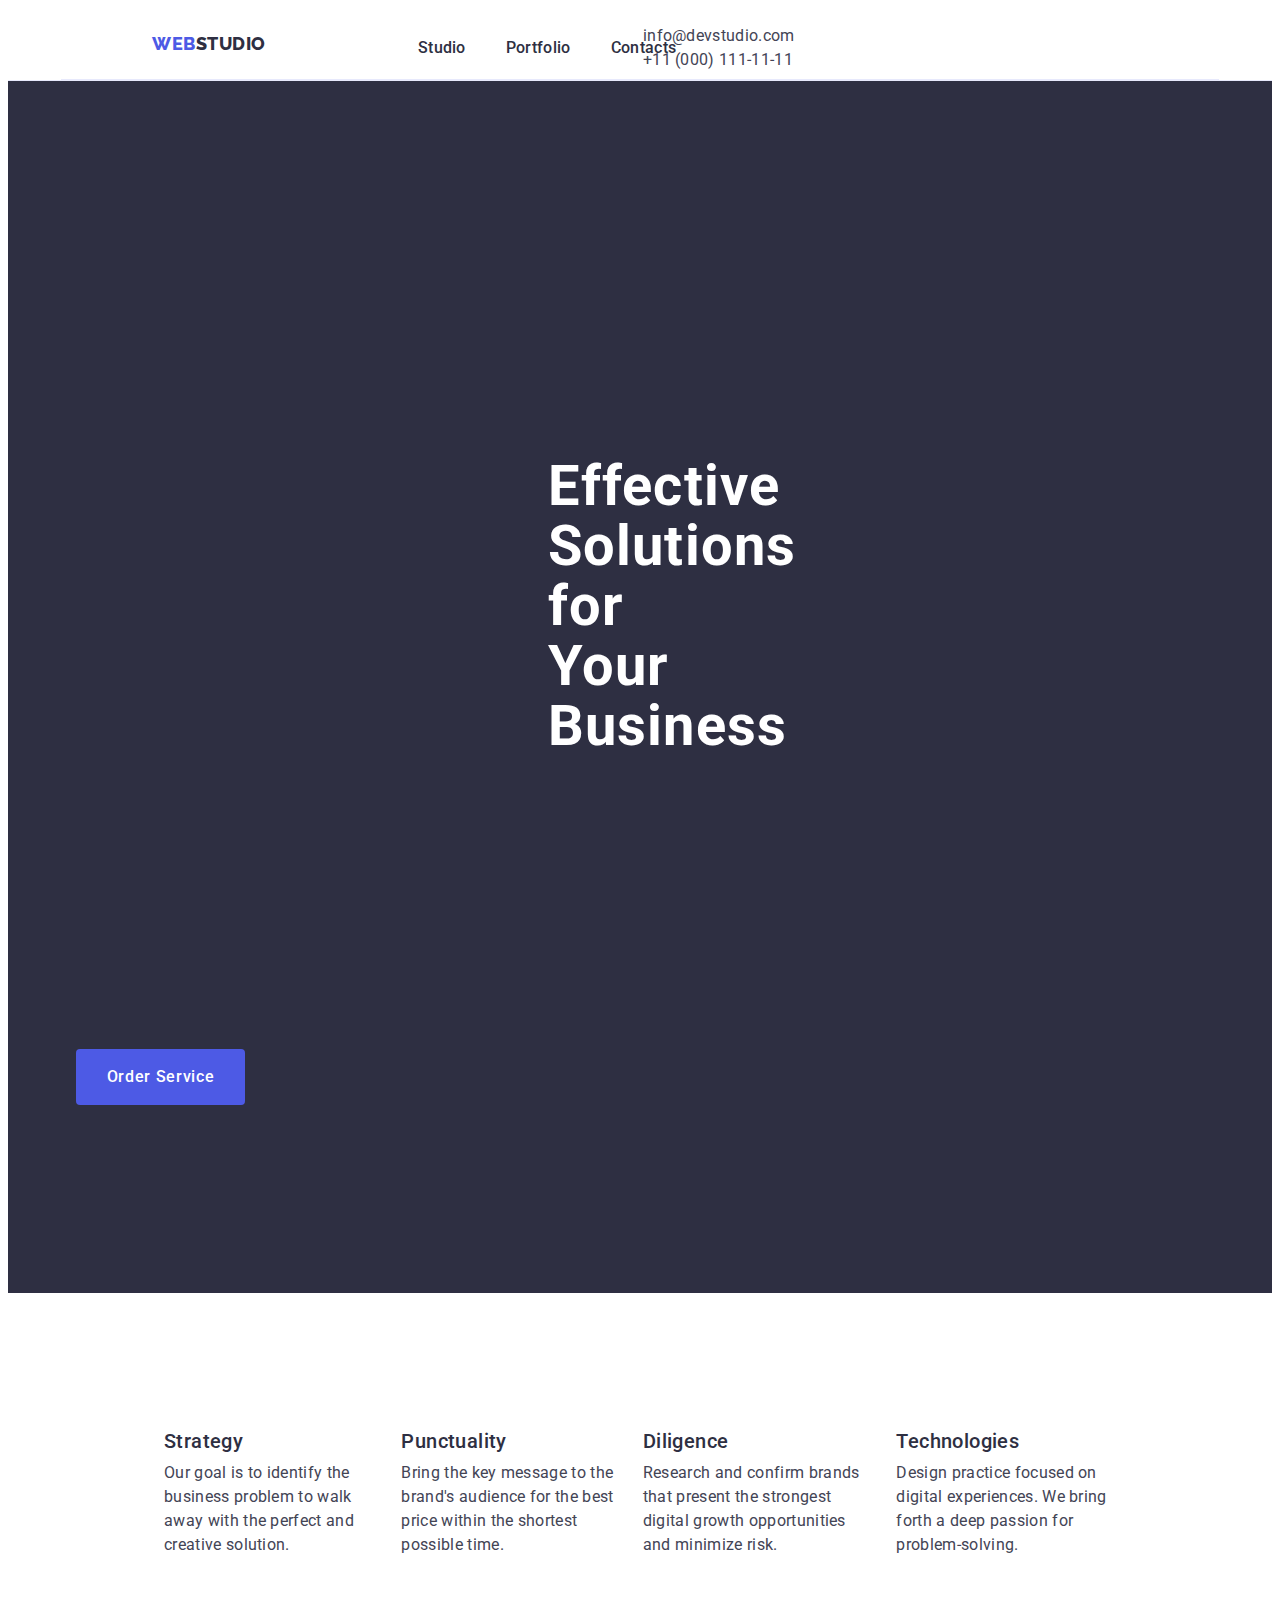
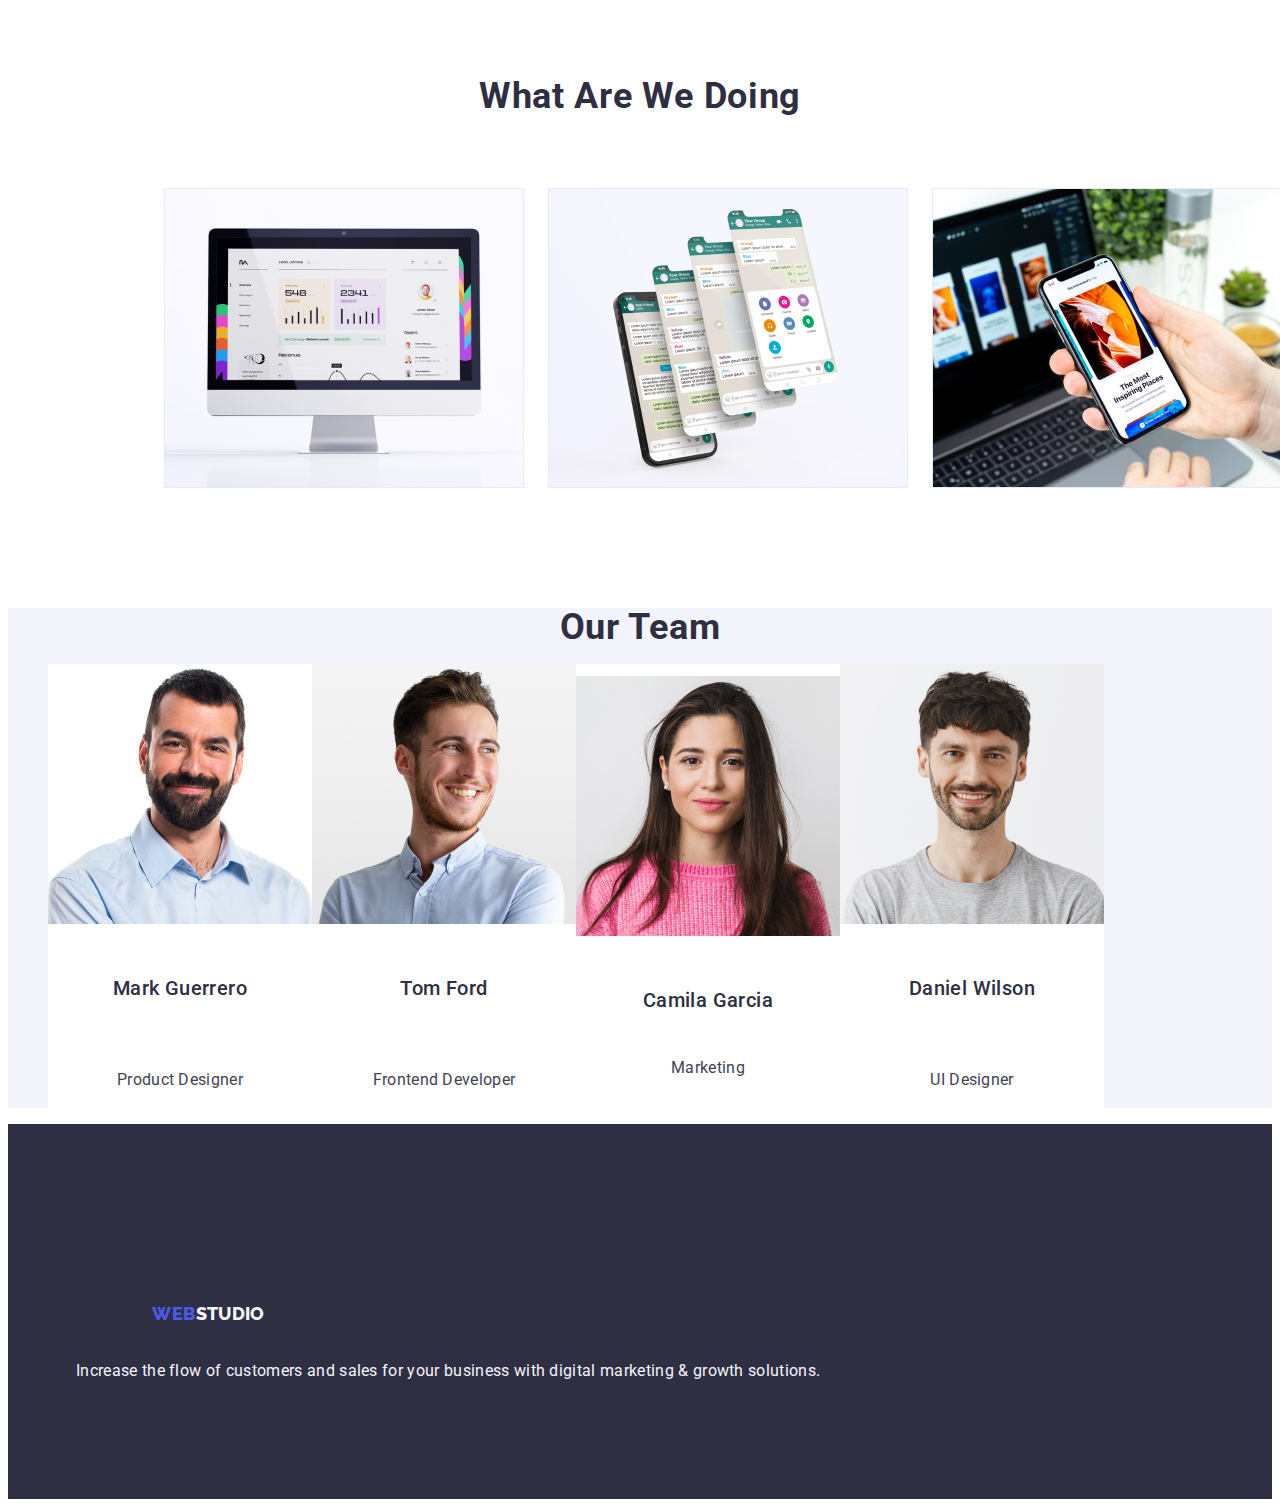
==== index.html @ aa25c33c "2" ====
<!DOCTYPE html>
<html lang="en">
  <head>
    <meta charset="UTF-8" />
    <meta http-equiv="X-UA-Compatible" content="IE=edge" />
    <meta name="viewport" content="width=device-width, initial-scale=1.0" />
    <link rel="preconnect" href="https://fonts.googleapis.com" />
    <link rel="preconnect" href="https://fonts.gstatic.com" crossorigin />
    <link
      href="https://fonts.googleapis.com/css2?family=Raleway:wght@800&family=Roboto:wght@400;500;700&display=swap"
      rel="stylesheet"
    />
    <title>goit-markup-hw-01</title>
    <link
      rel="stylesheet"
      href="https://cdnjs.cloudflare.com/ajax/libs/modern-normalize/2.0.0/modern-normalize.min.css"
      integrity="sha512-4xo8blKMVCiXpTaLzQSLSw3KFOVPWhm/TRtuPVc4WG6kUgjH6J03IBuG7JZPkcWMxJ5huwaBpOpnwYElP/m6wg=="
      crossorigin="anonymous"
      referrerpolicy="no-referrer"
    />
    <link rel="stylesheet" href="css/styles.css" />
  </head>
  <body>
    <header class="header">
      <div class="box container">
        <nav class="nav">
          <a href="./index.html" class="header-name link"
            >Web<span class="header-name-span list">Studio</span>
          </a>

          <ul class="list first-box">
            <li>
              <a
                href="./index.html"
                class="header-studio-portfolio-contact link"
                >Studio</a
              >
            </li>
            <li>
              <a
                href="./portfolio.html"
                class="header-studio-portfolio-contact link"
                >Portfolio</a
              >
            </li>
            <li>
              <a href="" class="header-studio-portfolio-contact link"
                >Contacts</a
              >
            </li>
          </ul>
        </nav>
        <address class="header-address">
          <ul class="list">
            <li>
              <a href="mailto:info@devstudio.com" class="header-commun link"
                >info@devstudio.com</a
              >
            </li>
            <li>
              <a href="tel:+110001111111" class="header-commun link"
                >+11 (000) 111-11-11</a
              >
            </li>
          </ul>
        </address>
      </div>
    </header>
    <main>
      <section class="main-background-firt">
        <div class="container">
          <h1 class="main-name">Effective Solutions for Your Business</h1>
          <button type="button" class="main-button">Order Service</button>
        </div>
      </section>
      <section>
        <div>
          <h2 class="visually-hidden">benefits</h2>
          <ul class="box-2 list">
            <li class="box-2-1">
              <h3 class="main-benefits-name">Strategy</h3>
              <p class="main-benefits-paragrafs">
                Our goal is to identify the business problem to walk away with
                the perfect and creative solution.
              </p>
            </li>
            <li class="box-2-1">
              <h3 class="main-benefits-name">Punctuality</h3>
              <p class="main-benefits-paragrafs">
                Bring the key message to the brand's audience for the best price
                within the shortest possible time.
              </p>
            </li>
            <li class="box-2-1">
              <h3 class="main-benefits-name">Diligence</h3>
              <p class="main-benefits-paragrafs">
                Research and confirm brands that present the strongest digital
                growth opportunities and minimize risk.
              </p>
            </li>
            <li class="box-2-1">
              <h3 class="main-benefits-name">Technologies</h3>
              <p class="main-benefits-paragrafs">
                Design practice focused on digital experiences. We bring forth a
                deep passion for problem-solving.
              </p>
            </li>
          </ul>
        </div>
      </section>
      <div>
        <section>
          <h2 class="main-photos">What are we doing</h2>
          <ul class="box-3 list">
            <li class="box-3-1">
              <img
                src="./images/Rectangle71.jpg"
                alt="My first picture"
                width="360"
                height="300"
              />
            </li>
            <li class="box-3-1">
              <img
                src="./images/Rectangle72.jpg"
                alt="My second picture"
                width="360"
                height="300"
              />
            </li>
            <li class="box-3-1">
              <img
                src="./images/Rectangle73.jpg"
                alt="My therd picture"
                width="360"
                height="300"
              />
            </li>
          </ul>
        </section>
      </div>
      <div>
        <section class="main-background-second">
          <h2 class="main-photos">Our Team</h2>
          <ul class="list box-4">
            <li class="list backround box-4-1">
              <img
                src="./images/img.jpg"
                alt="Mark Guerrero"
                width="264"
                height="260"
              />
              <h3 class="main-stuff-name">Mark Guerrero</h3>
              <p class="main-stuff-job">Product Designer</p>
            </li>
            <li class="list backround box-4-1">
              <img
                src="./images/img(1).jpg"
                alt="Tom Ford"
                width="264"
                height="260"
              />
              <h3 class="main-stuff-name">Tom Ford</h3>
              <p class="main-stuff-job">Frontend Developer</p>
            </li>
            <li class="list backround box-4-1">
              <img
                src="./images/img(2).jpg"
                alt="Camila Garcia"
                width="264"
                height="260"
              />
              <div class="box-4-2">
                <h3 class="main-stuff-name">Camila Garcia</h3>
                <p class="main-stuff-job">Marketing</p>
              </div>
            </li>
            <li class="list backround box-4-1">
              <img
                src="./images/img(3).jpg"
                alt="Daniel Wilson"
                width="264"
                height="260"
              />
              <h3 class="main-stuff-name">Daniel Wilson</h3>
              <p class="main-stuff-job">UI Designer</p>
            </li>
          </ul>
        </section>
      </div>
    </main>
    <footer class="footer-background footer">
      <div class="container">
        <a href="./index.html" class="header-name foot-name link">
          Web<span class="header-name-footer list">Studio</span></a
        >
        <p class="footer-text">
          Increase the flow of customers and sales for your business with
          digital marketing & growth solutions.
        </p>
      </div>
    </footer>
  </body>
</html>
---- css/styles.css ----
:root {
  --primary-black-color: #2e2f42;
  --primary-paragraf-color: #434455;
  --primary-color: #4d5ae5;
  --primary-blue-color: #404bbf;
  --primary-background-color: #f4f4fd;
  --primary-color-white: #ffffff;
}
*,
*::before,
*::after {
  box-sizing: border-box;
}
img {
  display: block;
}
.container {
  max-width: 1158px;
  margin: 0 auto;
  padding: 0 15px;
}
.box {
  display: flex;
}
.nav {
  display: flex;
  align-items: center;
}
body {
  font-family: 'Roboto', sans-serif;
  color: var(--primary-paragraf-color);
  background-color: var(--primary-color-white);
}
main {
  letter-spacing: 0.02em;
}
.header-name {
  font-family: 'Raleway', sans-serif;
  color: var(--primary-color);
  font-size: 18px;
  font-weight: 800;
  line-height: 1.17;
  letter-spacing: 0.03em;
  text-transform: uppercase;
  margin: 76px;
}
.header {
  border-bottom: 1px solid #e7e9fc;
}
.first-box {
  width: 261px;
  height: 24px;
  display: flex;
  align-items: flex-start;
  gap: 40px;
  padding: 0;
  padding-left: 76px;
  margin-top: 24px;
}
.link {
  text-decoration: none;
}
.header-name-span {
  color: var(--primary-black-color);
}
.list {
  list-style: none;
}
.header-address {
  font-style: normal;
  display: flex;
  gap: 40px;
}
.header-studio-portfolio-contact {
  color: var(--primary-black-color);
  font-size: 16px;
  font-weight: 500;
  line-height: 1.5;
  letter-spacing: 0.02em;
  padding: 24px 0;
}
.header-studio-portfolio-contact:hover,
.header-studio-portfolio-contact:focus {
  color: var(--primary-blue-color);
}
.header-commun {
  color: var(--primary-paragraf-color);
  font-size: 16px;
  line-height: 1.5;
  letter-spacing: 0.02em;
  display: flex;
  flex-direction: row;
  align-items: center;
}
.header-commun:hover,
.header-commun:focus {
  color: var(--primary-blue-color);
}
.box-1 {
  width: auto;
  height: auto;
  flex-shrink: 0;
  margin: 0;
}
.main-background-firt {
  background-color: var(--primary-black-color);
  padding: 188px 0;
}
.main-name {
  color: var(--primary-color-white);
  font-size: 56px;
  line-height: 1.07;
  text-align: center;
  letter-spacing: 0.02em;
  padding: 188px 472px 292px 472px;
  margin: 0;
  max-width: 496px;
}
.box-botton {
  justify-content: center;
}
.main-button {
  font-family: 'Roboto', sans-serif;
  color: var(--primary-color-white);
  font-size: 16px;
  font-weight: 500;
  line-height: 1.5;
  background-color: var(--primary-color);
  letter-spacing: 0.04em;
  cursor: pointer;
  display: block;
  min-width: 169px;
  height: 56px;
  border: none;
  border-radius: 4px;
}
.main-button:hover,
.main-button:focus {
  background-color: var(--primary-blue-color);
}
.main-background-second {
  background-color: var(--primary-background-color);
}

.main-benefits-name {
  color: var(--primary-black-color);
  font-size: 20px;
  font-weight: 500;
  line-height: 1.2;
  letter-spacing: 0.02em;
  margin: 0;
}
.main-benefits-paragrafs {
  color: var(--primary-paragraf-color);
  font-size: 16px;
  line-height: 1.5;
  margin: 0;
}
.main-photos {
  font-size: 36px;
  line-height: 1.11;
  text-align: center;
  text-transform: capitalize;
  color: var(--primary-black-color);
  letter-spacing: 0.02em;
  margin: 0;
  margin-top: 120px;
}
.main-stuff-name {
  color: var(--primary-black-color);
  font-size: 20px;
  font-weight: 500;
  line-height: 1.2;
  letter-spacing: 0.02em;
  background-color: var(--primary-color-white);
}
.main-stuff-job {
  color: var(--primary-paragraf-color);
  font-size: 16px;
  line-height: 1.5;
  letter-spacing: 0.02em;
}
.footer-background {
  background-color: var(--primary-black-color);
}
.footer-text {
  color: var(--primary-background-color);
  font-size: 16px;
  line-height: 1.5;
  letter-spacing: 0.02em;
}
.header-name-footer {
  color: var(--primary-background-color);
  line-height: 1.5;
  letter-spacing: 0.02em;
}
.portfolio-main-button {
  font-family: 'Roboto', sans-serif;
  color: var(--primary-color);
  font-size: 16px;
  font-weight: 500;
  line-height: 1.5;
  letter-spacing: 0.04em;
  background-color: var(--primary-background-color);
  cursor: pointer;
  display: flex;
  padding: 12px 24px;
  justify-content: center;
  align-items: center;
  border-radius: 4px;
}
.portfolio-main-button:hover,
.portfolio-main-button:focus {
  color: var(--primary-color-white);
  background-color: var(--primary-blue-color);
}
.portfolio-main-stuff-name {
  color: var(--primary-black-color);
  font-size: 20px;
  font-weight: 500;
  line-height: 1.2;
  letter-spacing: 0.02em;
}
.portfolio-main-stuff-job {
  color: var(--primary-paragraf-color);
  font-size: 16px;
  line-height: 1.5;
  letter-spacing: 0.02em;
}
.portfolio-main-list {
  list-style: none;
}
.image {
  text-decoration: none;
}
.backround {
  background-color: var(--primary-color-white);
}
.visually-hidden {
  position: absolute;
  width: 1px;
  height: 1px;
  margin: -1px;
  border: 0;
  padding: 0;
  white-space: nowrap;
  clip-path: inset(100%);
  clip: rect(0 0 0 0);
  overflow: hidden;
}
.box-2 {
  display: flex;
  margin-left: 156px;
  margin-right: 156px;
  padding: 0;
}
.box-2-1:not(:last-child) {
  display: flex;
  flex-direction: column;
  align-items: flex-start;
  gap: 8px;
  margin-top: 120px;
  padding-right: 24px;
}
.box-2-1 {
  display: flex;
  flex-direction: column;
  align-items: flex-start;
  gap: 8px;
  margin-top: 120px;
}
.box-3 {
  display: flex;
  padding: 0;
  align-items: center;
  margin: 0;
  margin-left: 156px;
  margin-right: auto;

  margin-top: 72px;
}
.box-3-1:not(:last-child) {
  margin: 0;
  margin-right: 24px;
}
.box-3-1 {
  margin: 0;
}
.box {
  width: 1440px;
  height: 72px;
  flex-shrink: 0;
  border-bottom: 1px solid var(--cornflower, #e7e9fc);
  background: var(--white, #fff);
}
.box1 {
  display: flex;
  justify-content: flex-end;
}
.box-4 {
  display: flex;
  flex-direction: row;
}
.box-4-1 {
  display: inline-flex;
  margin: 0;
  padding: 0;
  padding-bottom: 0px;
  flex-direction: column;
  justify-content: center;
  align-items: center;
  gap: 32px;
}
.box-4-2 {
  display: flex;
  width: 232px;
  flex-direction: column;
  justify-content: center;
  align-items: center;
  gap: 8px;
}
.port-box {
  display: inline-flex;
  align-items: flex-start;
  gap: 24px;
  margin-right: 427px;
  margin-left: 427px;
}
.por-button {
  display: flex;
  padding: 12px 24px;
  align-items: flex-start;
  border-radius: 4px;
  background: var(--ocean, #404bbf);
  box-shadow: 0px 2px 2px 0px rgba(0, 0, 0, 0.12),
    0px 2px 1px 0px rgba(0, 0, 0, 0.08), 0px 3px 1px 0px rgba(0, 0, 0, 0.1);
}
.port-box-2 {
  display: flex;
  margin: 0;
  padding: 0;
  margin-right: 156px;
  margin-left: 156px;
  margin-top: 48px;
}
.port-card1 {
  display: flex;
  width: 360px;
  height: 420px;
  padding-bottom: 0px;
  flex-direction: column;
  align-items: flex-start;
  flex-shrink: 0;
  border: 1px solid var(--primary-background-color);
  background: var(--primary-color-white);
}
.foot-back {
  width: 1440px;
  height: 312px;
  flex-shrink: 0;
}
.footer {
  padding: 100px 0;
}
.foot-name {
  display: inline-block;
  margin-bottom: 16px;
}
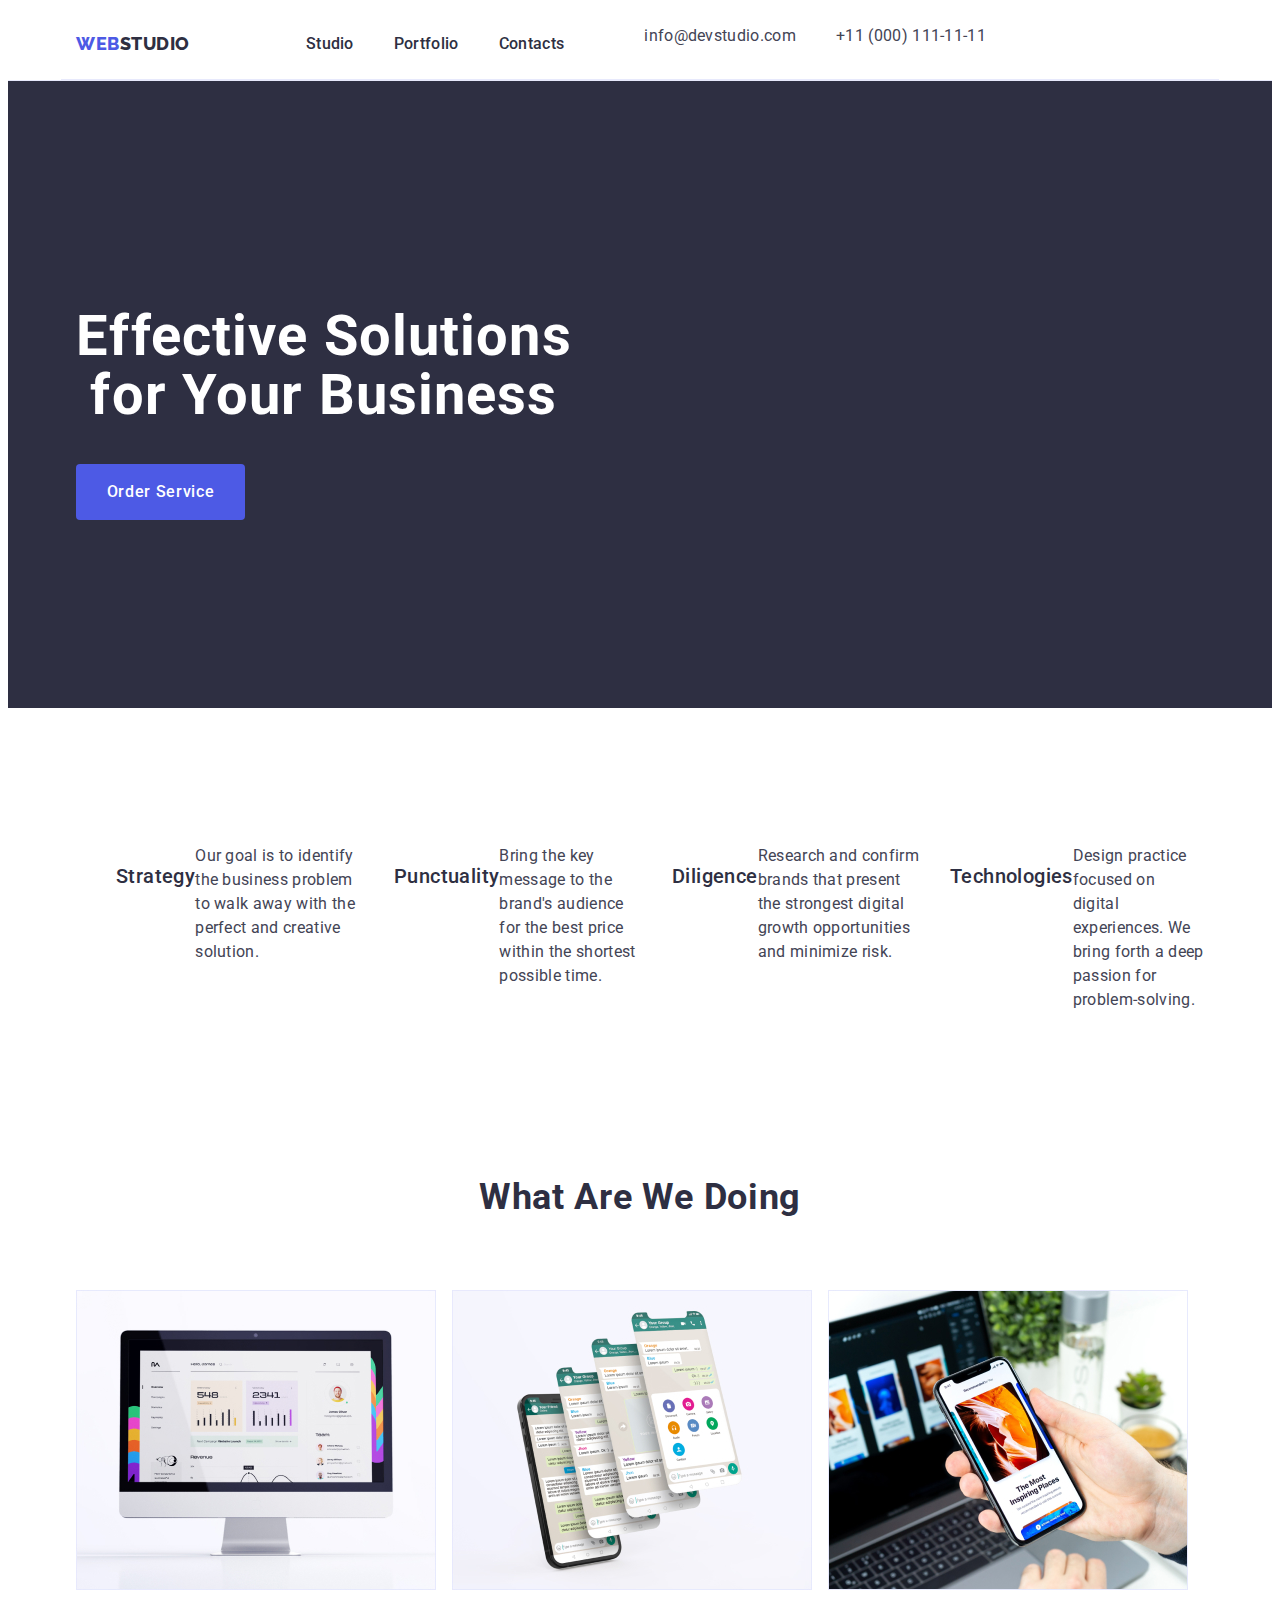
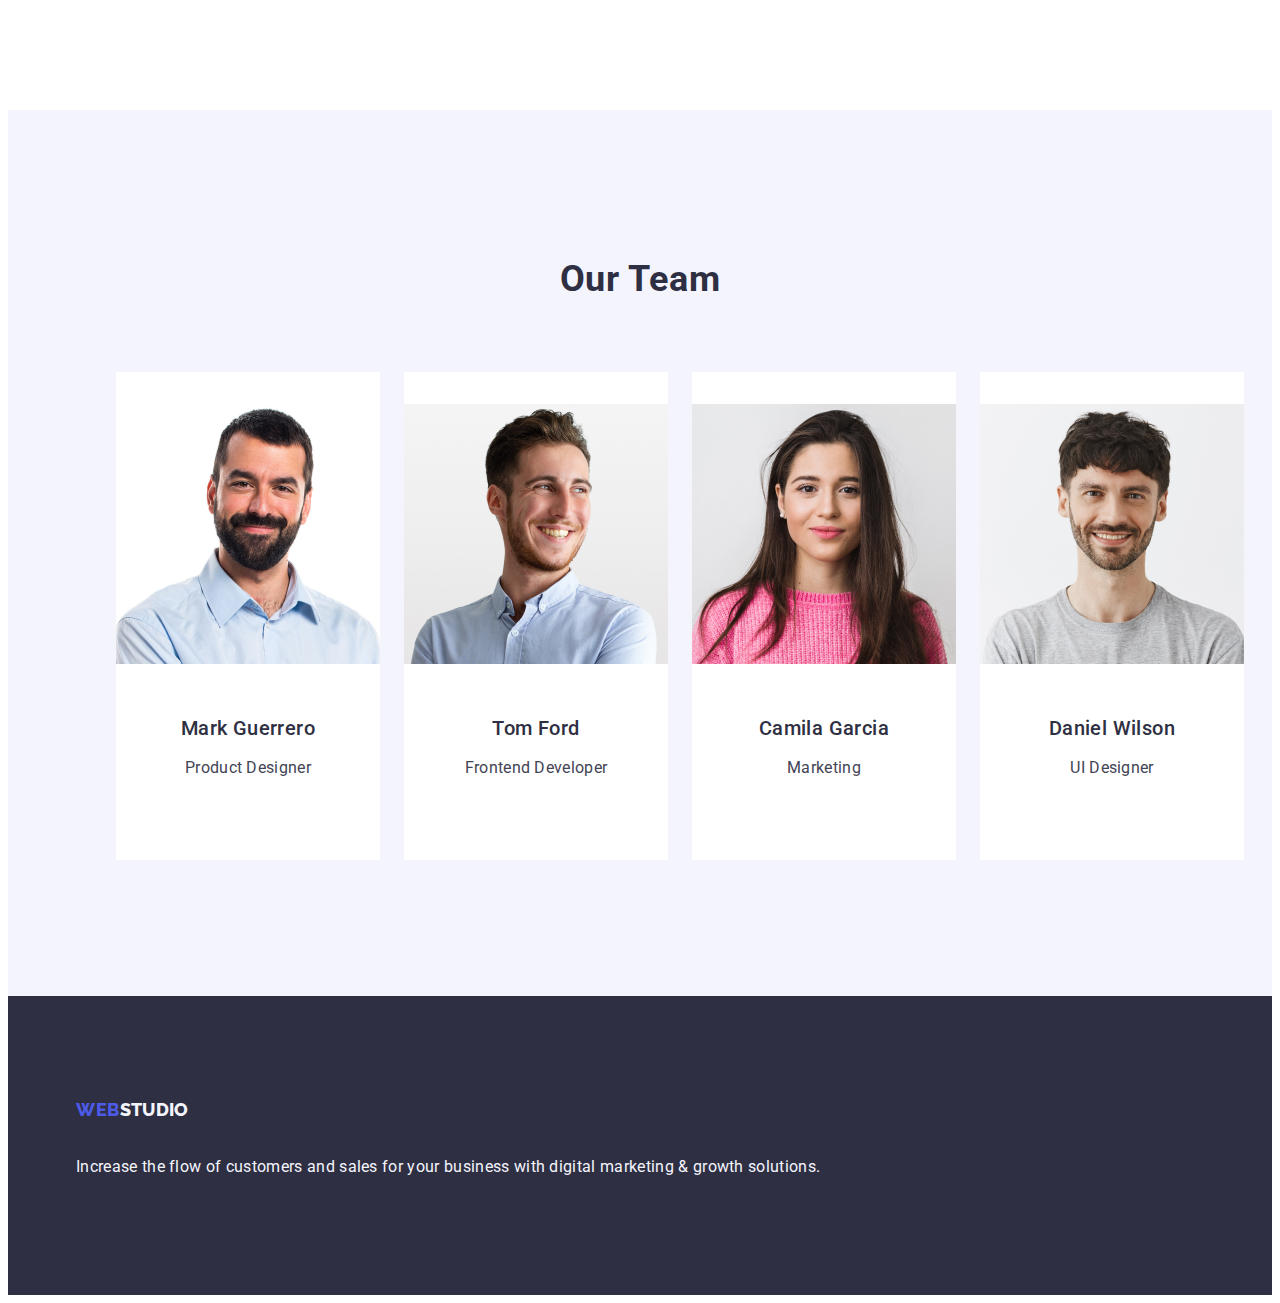
==== commit e13b99e6: "change" ====
--- a/index.html
+++ b/index.html
@@ -51,7 +51,7 @@
           </ul>
         </nav>
         <address class="header-address">
-          <ul class="list">
+          <ul class="list telefon-email">
             <li>
               <a href="mailto:info@devstudio.com" class="header-commun link"
                 >info@devstudio.com</a
@@ -73,8 +73,8 @@
           <button type="button" class="main-button">Order Service</button>
         </div>
       </section>
-      <section>
-        <div>
+      <section class="section-2">
+        <div class="container">
           <h2 class="visually-hidden">benefits</h2>
           <ul class="box-2 list">
             <li class="box-2-1">
@@ -108,8 +108,8 @@
           </ul>
         </div>
       </section>
-      <div>
-        <section>
+      <section class="section-3">
+        <div class="container">
           <h2 class="main-photos">What are we doing</h2>
           <ul class="box-3 list">
             <li class="box-3-1">
@@ -137,10 +137,10 @@
               />
             </li>
           </ul>
-        </section>
-      </div>
-      <div>
-        <section class="main-background-second">
+        </div>
+      </section>
+      <section class="main-background-second">
+        <div class="container">
           <h2 class="main-photos">Our Team</h2>
           <ul class="list box-4">
             <li class="list backround box-4-1">
@@ -150,8 +150,10 @@
                 width="264"
                 height="260"
               />
-              <h3 class="main-stuff-name">Mark Guerrero</h3>
-              <p class="main-stuff-job">Product Designer</p>
+              <div class="name-prof">
+                <h3 class="main-stuff-name">Mark Guerrero</h3>
+                <p class="main-stuff-job">Product Designer</p>
+              </div>
             </li>
             <li class="list backround box-4-1">
               <img
@@ -160,8 +162,10 @@
                 width="264"
                 height="260"
               />
-              <h3 class="main-stuff-name">Tom Ford</h3>
-              <p class="main-stuff-job">Frontend Developer</p>
+              <div class="name-prof">
+                <h3 class="main-stuff-name">Tom Ford</h3>
+                <p class="main-stuff-job">Frontend Developer</p>
+              </div>
             </li>
             <li class="list backround box-4-1">
               <img
@@ -170,7 +174,7 @@
                 width="264"
                 height="260"
               />
-              <div class="box-4-2">
+              <div class="name-prof">
                 <h3 class="main-stuff-name">Camila Garcia</h3>
                 <p class="main-stuff-job">Marketing</p>
               </div>
@@ -182,12 +186,14 @@
                 width="264"
                 height="260"
               />
-              <h3 class="main-stuff-name">Daniel Wilson</h3>
-              <p class="main-stuff-job">UI Designer</p>
-            </li>
-          </ul>
-        </section>
-      </div>
+              <div class="name-prof">
+                <h3 class="main-stuff-name">Daniel Wilson</h3>
+                <p class="main-stuff-job">UI Designer</p>
+              </div>
+            </li>
+          </ul>
+        </div>
+      </section>
     </main>
     <footer class="footer-background footer">
       <div class="container">
--- a/css/styles.css
+++ b/css/styles.css
@@ -42,20 +42,16 @@
   line-height: 1.17;
   letter-spacing: 0.03em;
   text-transform: uppercase;
-  margin: 76px;
+  margin-right: 76px;
 }
 .header {
   border-bottom: 1px solid #e7e9fc;
 }
 .first-box {
-  width: 261px;
-  height: 24px;
-  display: flex;
-  align-items: flex-start;
+  display: flex;
   gap: 40px;
-  padding: 0;
-  padding-left: 76px;
-  margin-top: 24px;
+  margin: 0;
+  margin-right: 40px;
 }
 .link {
   text-decoration: none;
@@ -68,6 +64,8 @@
 }
 .header-address {
   font-style: normal;
+}
+.telefon-email {
   display: flex;
   gap: 40px;
 }
@@ -88,9 +86,6 @@
   font-size: 16px;
   line-height: 1.5;
   letter-spacing: 0.02em;
-  display: flex;
-  flex-direction: row;
-  align-items: center;
 }
 .header-commun:hover,
 .header-commun:focus {
@@ -112,8 +107,6 @@
   line-height: 1.07;
   text-align: center;
   letter-spacing: 0.02em;
-  padding: 188px 472px 292px 472px;
-  margin: 0;
   max-width: 496px;
 }
 .box-botton {
@@ -133,6 +126,7 @@
   height: 56px;
   border: none;
   border-radius: 4px;
+  text-align: center;
 }
 .main-button:hover,
 .main-button:focus {
@@ -140,6 +134,7 @@
 }
 .main-background-second {
   background-color: var(--primary-background-color);
+  padding: 120px 0;
 }
 
 .main-benefits-name {
@@ -148,7 +143,7 @@
   font-weight: 500;
   line-height: 1.2;
   letter-spacing: 0.02em;
-  margin: 0;
+  margin-bottom: 8px;
 }
 .main-benefits-paragrafs {
   color: var(--primary-paragraf-color);
@@ -163,8 +158,7 @@
   text-transform: capitalize;
   color: var(--primary-black-color);
   letter-spacing: 0.02em;
-  margin: 0;
-  margin-top: 120px;
+  margin-bottom: 72px;
 }
 .main-stuff-name {
   color: var(--primary-black-color);
@@ -173,12 +167,15 @@
   line-height: 1.2;
   letter-spacing: 0.02em;
   background-color: var(--primary-color-white);
+  text-align: center;
+  margin-bottom: 8px;
 }
 .main-stuff-job {
   color: var(--primary-paragraf-color);
   font-size: 16px;
   line-height: 1.5;
   letter-spacing: 0.02em;
+  text-align: center;
 }
 .footer-background {
   background-color: var(--primary-black-color);
@@ -250,41 +247,24 @@
 }
 .box-2 {
   display: flex;
-  margin-left: 156px;
-  margin-right: 156px;
-  padding: 0;
-}
-.box-2-1:not(:last-child) {
-  display: flex;
-  flex-direction: column;
-  align-items: flex-start;
-  gap: 8px;
-  margin-top: 120px;
-  padding-right: 24px;
+  gap: 24px;
 }
 .box-2-1 {
   display: flex;
-  flex-direction: column;
-  align-items: flex-start;
-  gap: 8px;
-  margin-top: 120px;
+  width: calc((100% - 72px) / 4);
 }
 .box-3 {
   display: flex;
   padding: 0;
   align-items: center;
-  margin: 0;
-  margin-left: 156px;
-  margin-right: auto;
+  gap: 24px;
+  margin: 0;
+  margin-right: 24px;
 
   margin-top: 72px;
 }
-.box-3-1:not(:last-child) {
-  margin: 0;
-  margin-right: 24px;
-}
 .box-3-1 {
-  margin: 0;
+  width: calc((100% - 48px) / 3);
 }
 .box {
   width: 1440px;
@@ -299,25 +279,11 @@
 }
 .box-4 {
   display: flex;
-  flex-direction: row;
+  gap: 24px;
+  margin-right: 24px;
 }
 .box-4-1 {
-  display: inline-flex;
-  margin: 0;
-  padding: 0;
-  padding-bottom: 0px;
-  flex-direction: column;
-  justify-content: center;
-  align-items: center;
-  gap: 32px;
-}
-.box-4-2 {
-  display: flex;
-  width: 232px;
-  flex-direction: column;
-  justify-content: center;
-  align-items: center;
-  gap: 8px;
+  padding: 32px 0;
 }
 .port-box {
   display: inline-flex;
@@ -366,3 +332,18 @@
   display: inline-block;
   margin-bottom: 16px;
 }
+.cumnt {
+  display: flex;
+  gap: 40px;
+}
+.section-2 {
+  padding: 120px 0;
+}
+/* section-3 */
+.section-3 {
+  padding-bottom: 120px;
+}
+/* - */
+.name-prof {
+  padding: 32px 0;
+}
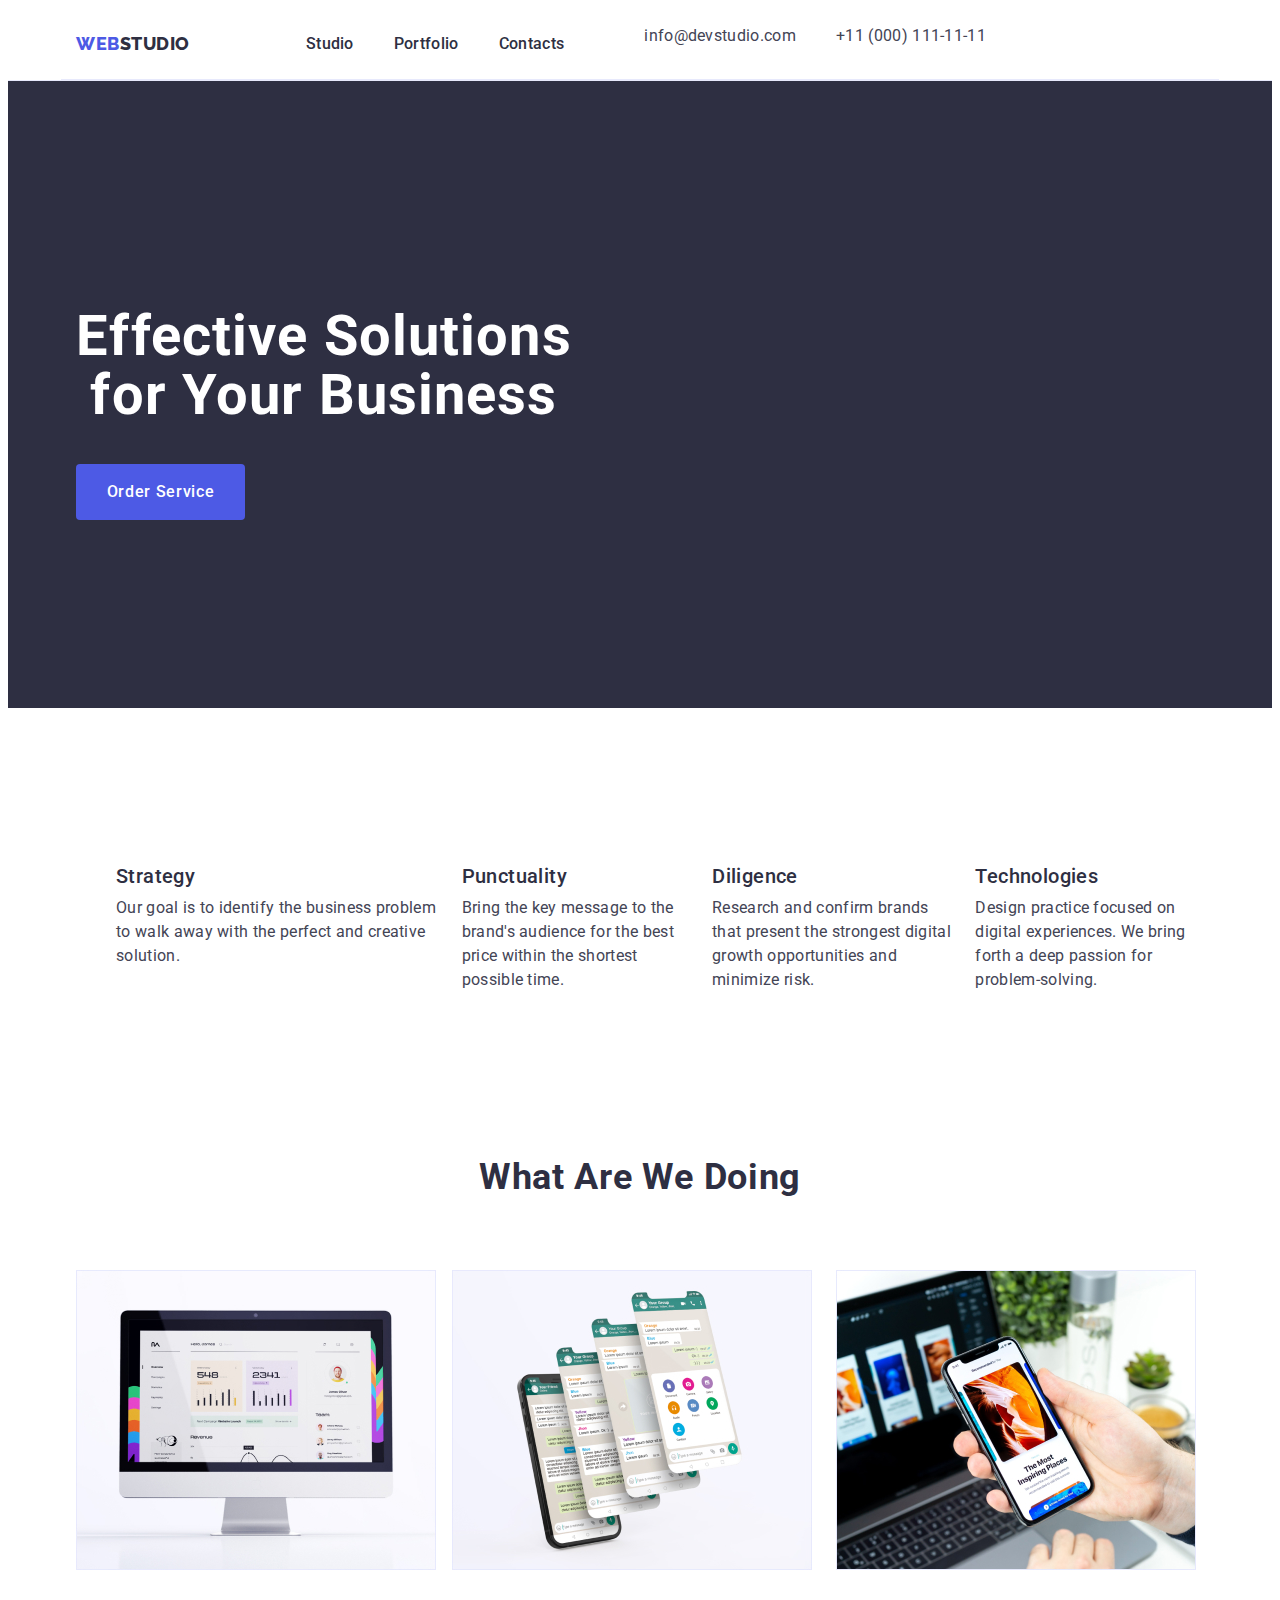
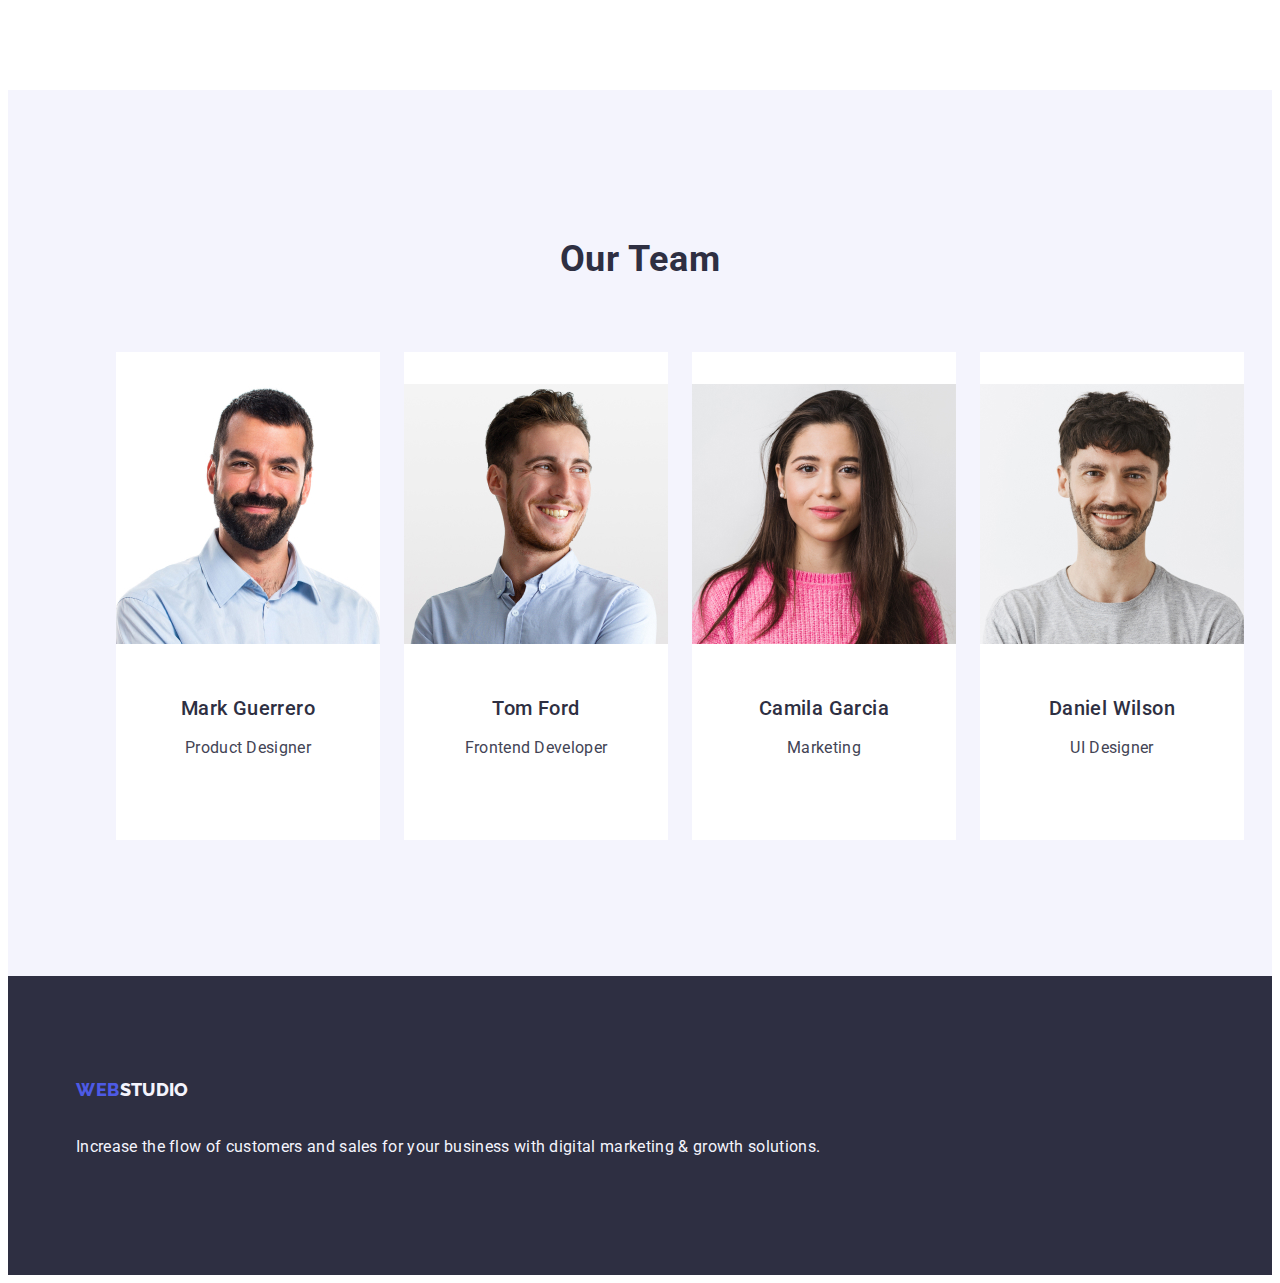
==== commit 5e104d9d: "update" ====
--- a/index.html
+++ b/index.html
@@ -73,11 +73,11 @@
           <button type="button" class="main-button">Order Service</button>
         </div>
       </section>
-      <section class="section-2">
+      <section class="section-two">
         <div class="container">
           <h2 class="visually-hidden">benefits</h2>
-          <ul class="box-2 list">
-            <li class="box-2-1">
+          <ul class="box-two list">
+            <li class="box-two-one">
               <h3 class="main-benefits-name">Strategy</h3>
               <p class="main-benefits-paragrafs">
                 Our goal is to identify the business problem to walk away with
@@ -108,11 +108,11 @@
           </ul>
         </div>
       </section>
-      <section class="section-3">
+      <section class="section-three">
         <div class="container">
           <h2 class="main-photos">What are we doing</h2>
-          <ul class="box-3 list">
-            <li class="box-3-1">
+          <ul class="box-three list">
+            <li class="box-three-one">
               <img
                 src="./images/Rectangle71.jpg"
                 alt="My first picture"
@@ -142,8 +142,8 @@
       <section class="main-background-second">
         <div class="container">
           <h2 class="main-photos">Our Team</h2>
-          <ul class="list box-4">
-            <li class="list backround box-4-1">
+          <ul class="list box-four">
+            <li class="list backround box-four-one">
               <img
                 src="./images/img.jpg"
                 alt="Mark Guerrero"
@@ -155,7 +155,7 @@
                 <p class="main-stuff-job">Product Designer</p>
               </div>
             </li>
-            <li class="list backround box-4-1">
+            <li class="list backround box-four-one">
               <img
                 src="./images/img(1).jpg"
                 alt="Tom Ford"
@@ -167,7 +167,7 @@
                 <p class="main-stuff-job">Frontend Developer</p>
               </div>
             </li>
-            <li class="list backround box-4-1">
+            <li class="list backround box-four-one">
               <img
                 src="./images/img(2).jpg"
                 alt="Camila Garcia"
@@ -179,7 +179,7 @@
                 <p class="main-stuff-job">Marketing</p>
               </div>
             </li>
-            <li class="list backround box-4-1">
+            <li class="list backround box-four-one">
               <img
                 src="./images/img(3).jpg"
                 alt="Daniel Wilson"
--- a/css/styles.css
+++ b/css/styles.css
@@ -245,15 +245,14 @@
   clip: rect(0 0 0 0);
   overflow: hidden;
 }
-.box-2 {
+.box-two {
   display: flex;
   gap: 24px;
 }
-.box-2-1 {
-  display: flex;
-  width: calc((100% - 72px) / 4);
-}
-.box-3 {
+.box-two-one {
+  flex-basis: calc((100% - 72px));
+}
+.box-three {
   display: flex;
   padding: 0;
   align-items: center;
@@ -263,7 +262,7 @@
 
   margin-top: 72px;
 }
-.box-3-1 {
+.box-three-one {
   width: calc((100% - 48px) / 3);
 }
 .box {
@@ -277,13 +276,15 @@
   display: flex;
   justify-content: flex-end;
 }
-.box-4 {
+.box-four {
   display: flex;
   gap: 24px;
   margin-right: 24px;
 }
-.box-4-1 {
+.box-four-one {
   padding: 32px 0;
+  width: calc((100% - 72px));
+  border-radius: 0px opx 4px 4px;
 }
 .port-box {
   display: inline-flex;
@@ -336,11 +337,11 @@
   display: flex;
   gap: 40px;
 }
-.section-2 {
+.section-two {
   padding: 120px 0;
 }
 /* section-3 */
-.section-3 {
+.section-three {
   padding-bottom: 120px;
 }
 /* - */
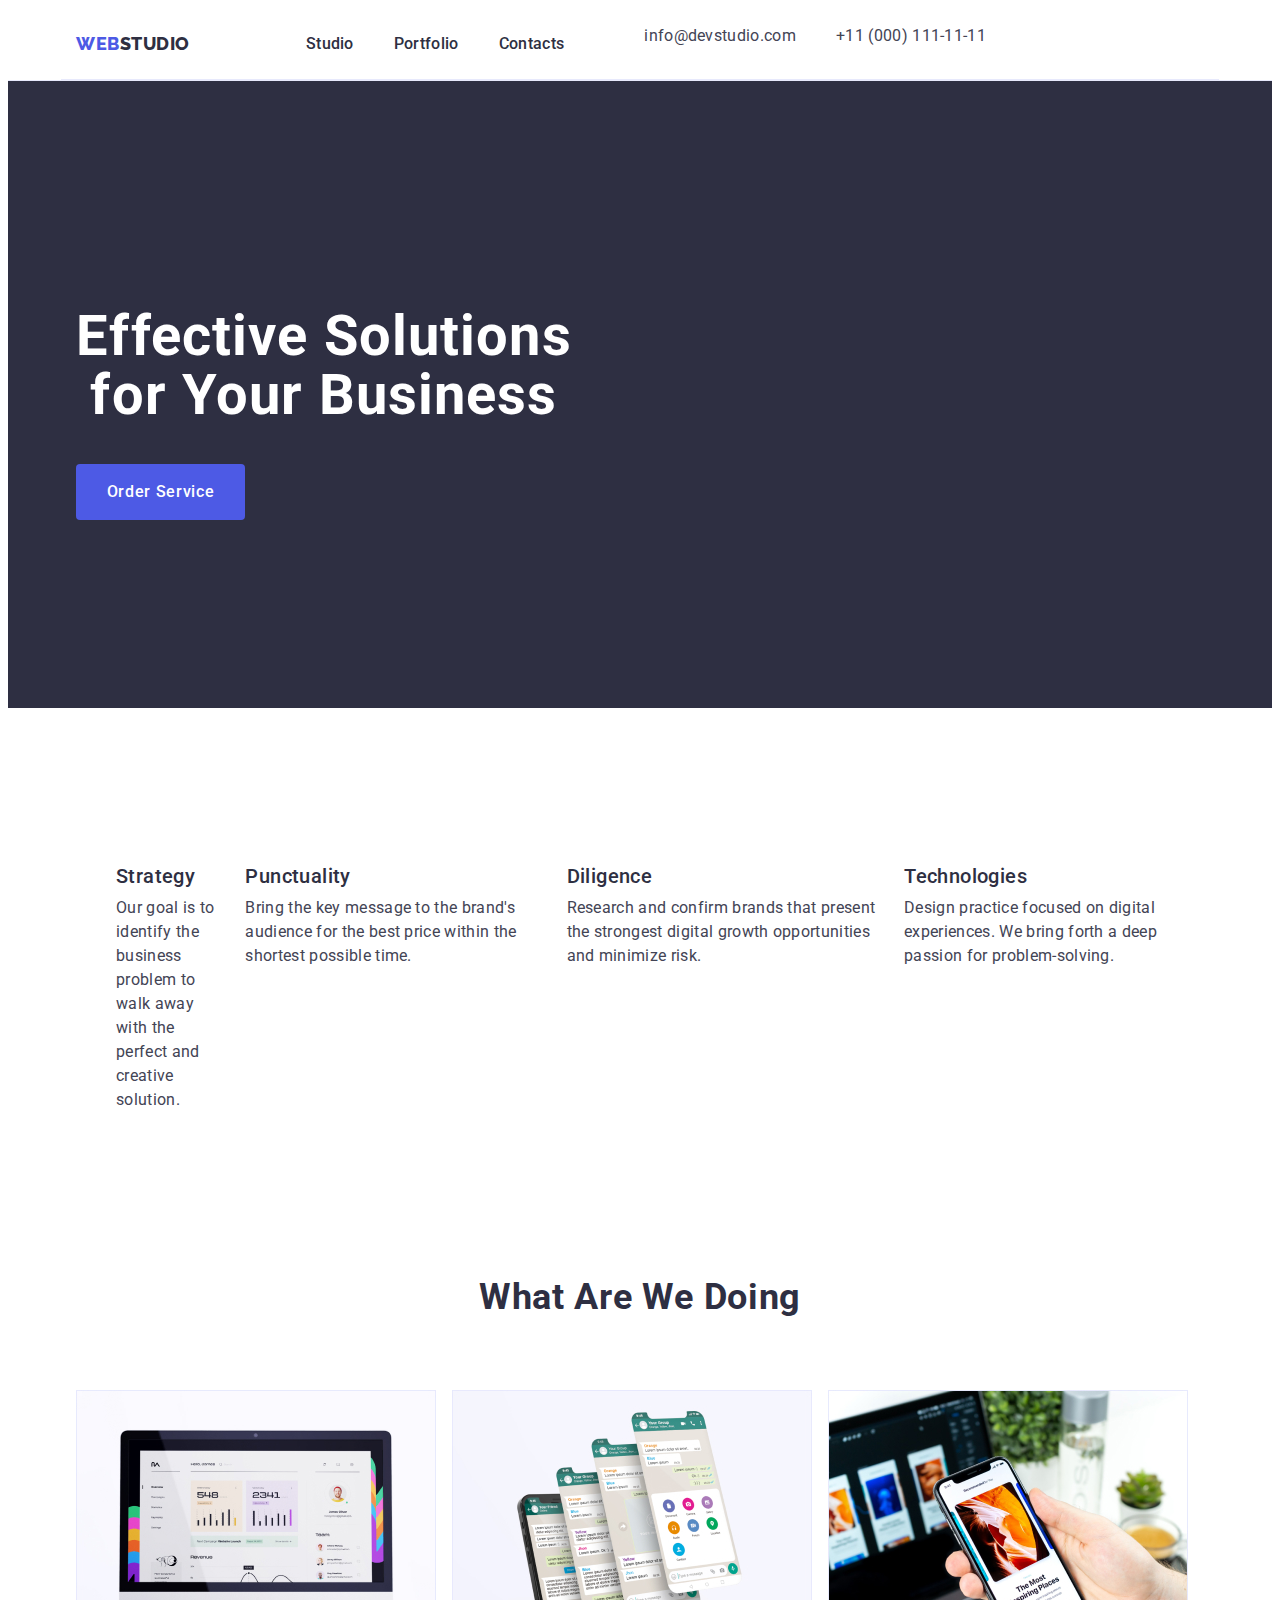
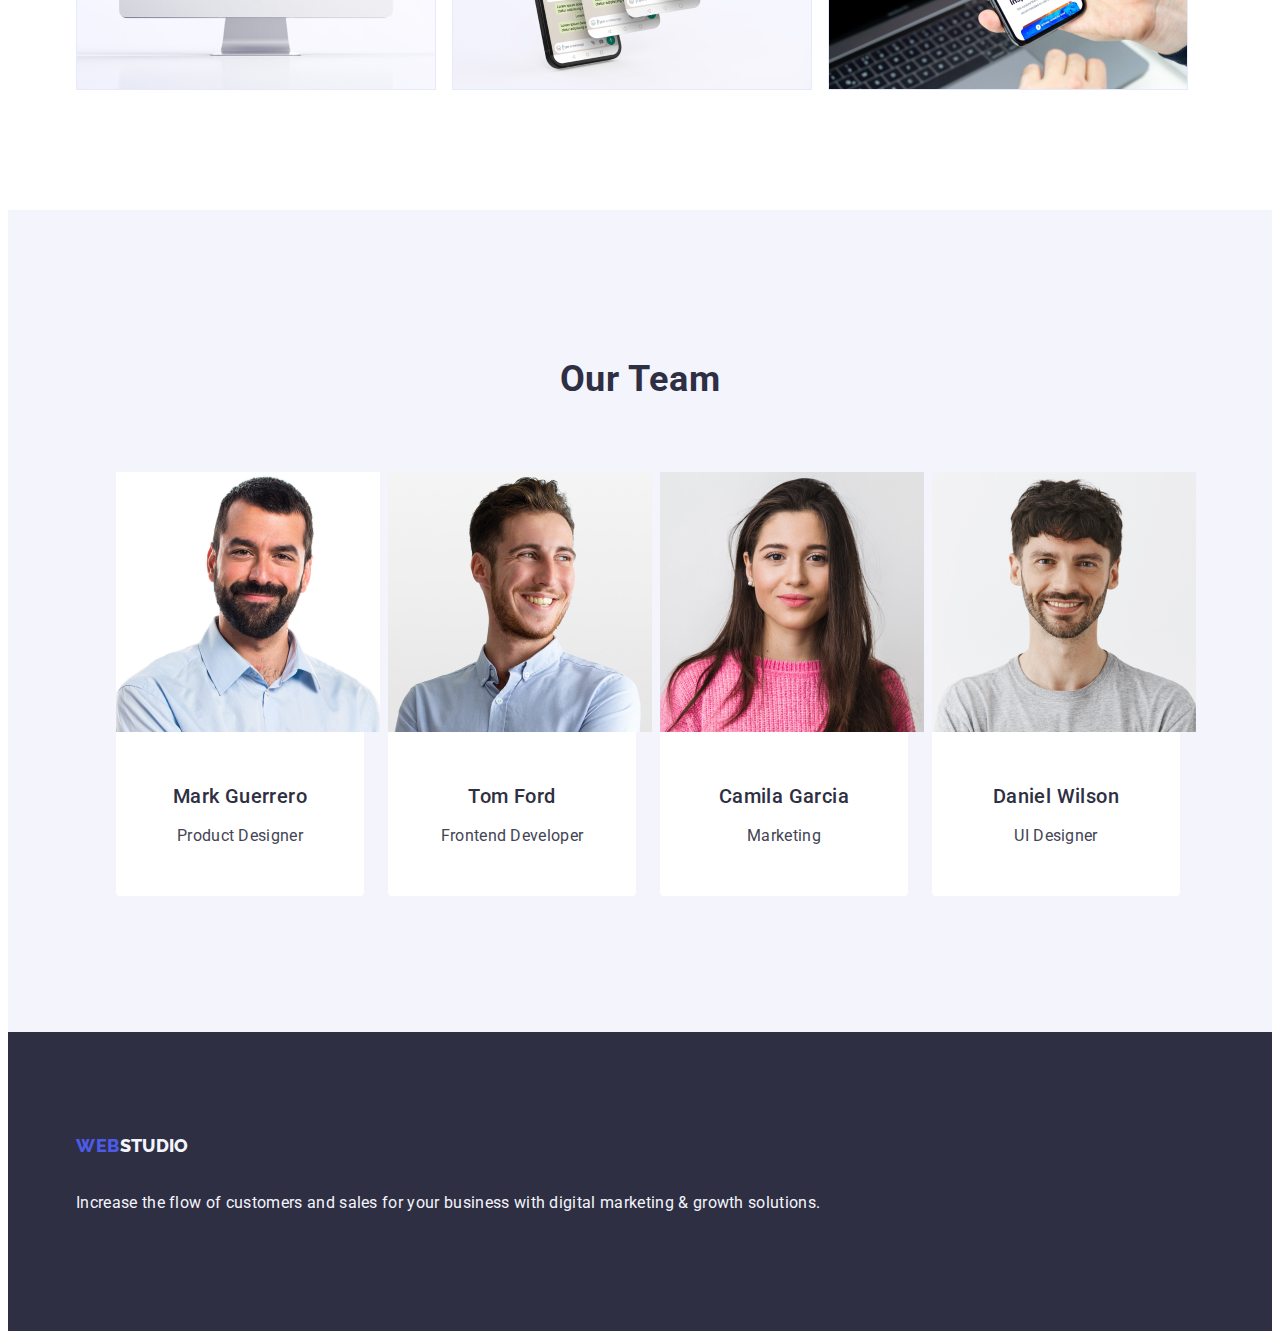
==== commit cc302440: "1" ====
--- a/index.html
+++ b/index.html
@@ -120,7 +120,7 @@
                 height="300"
               />
             </li>
-            <li class="box-3-1">
+            <li class="box-three-one">
               <img
                 src="./images/Rectangle72.jpg"
                 alt="My second picture"
@@ -128,7 +128,7 @@
                 height="300"
               />
             </li>
-            <li class="box-3-1">
+            <li class="box-three-one">
               <img
                 src="./images/Rectangle73.jpg"
                 alt="My therd picture"
--- a/css/styles.css
+++ b/css/styles.css
@@ -250,7 +250,7 @@
   gap: 24px;
 }
 .box-two-one {
-  flex-basis: calc((100% - 72px));
+  width: calc((100% - 72px) / 4);
 }
 .box-three {
   display: flex;
@@ -282,9 +282,8 @@
   margin-right: 24px;
 }
 .box-four-one {
-  padding: 32px 0;
-  width: calc((100% - 72px));
-  border-radius: 0px opx 4px 4px;
+  width: calc((100% - 72px) / 4);
+  border-radius: 0px 0px 4px 4px;
 }
 .port-box {
   display: inline-flex;
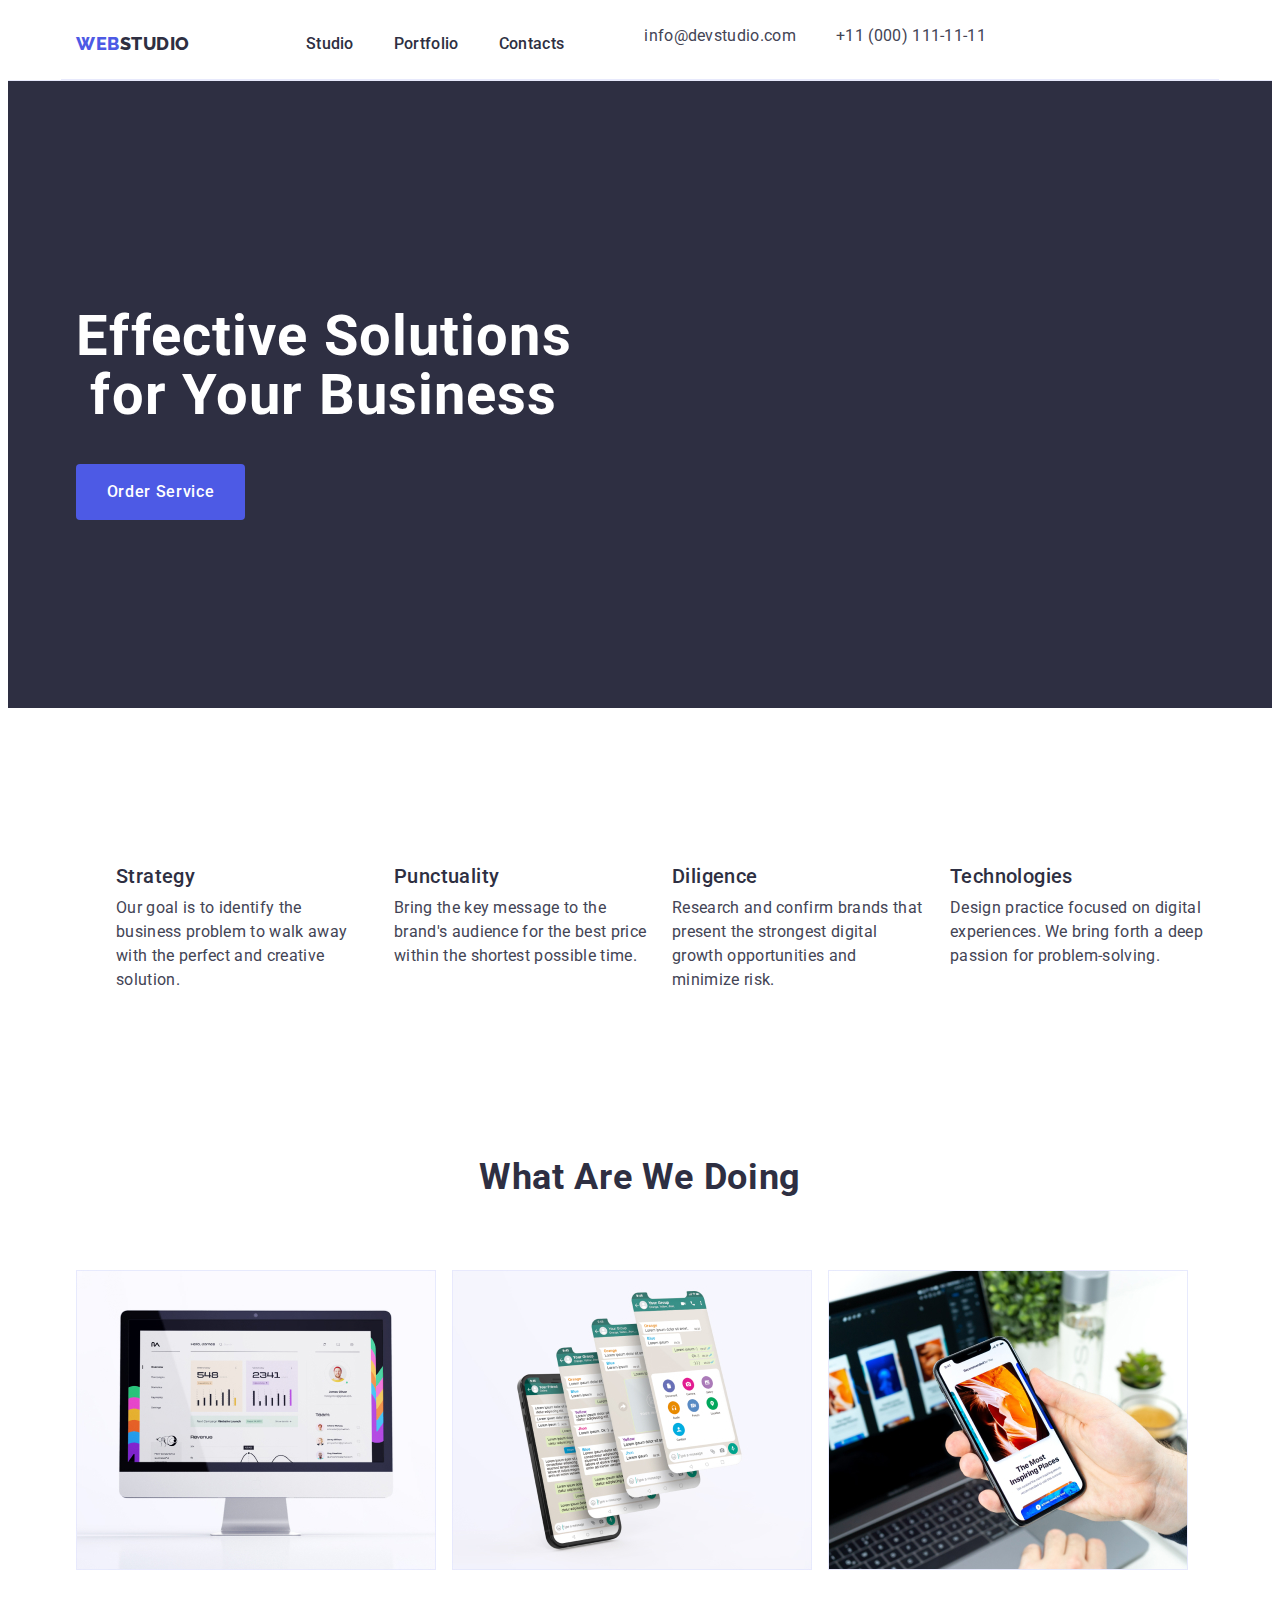
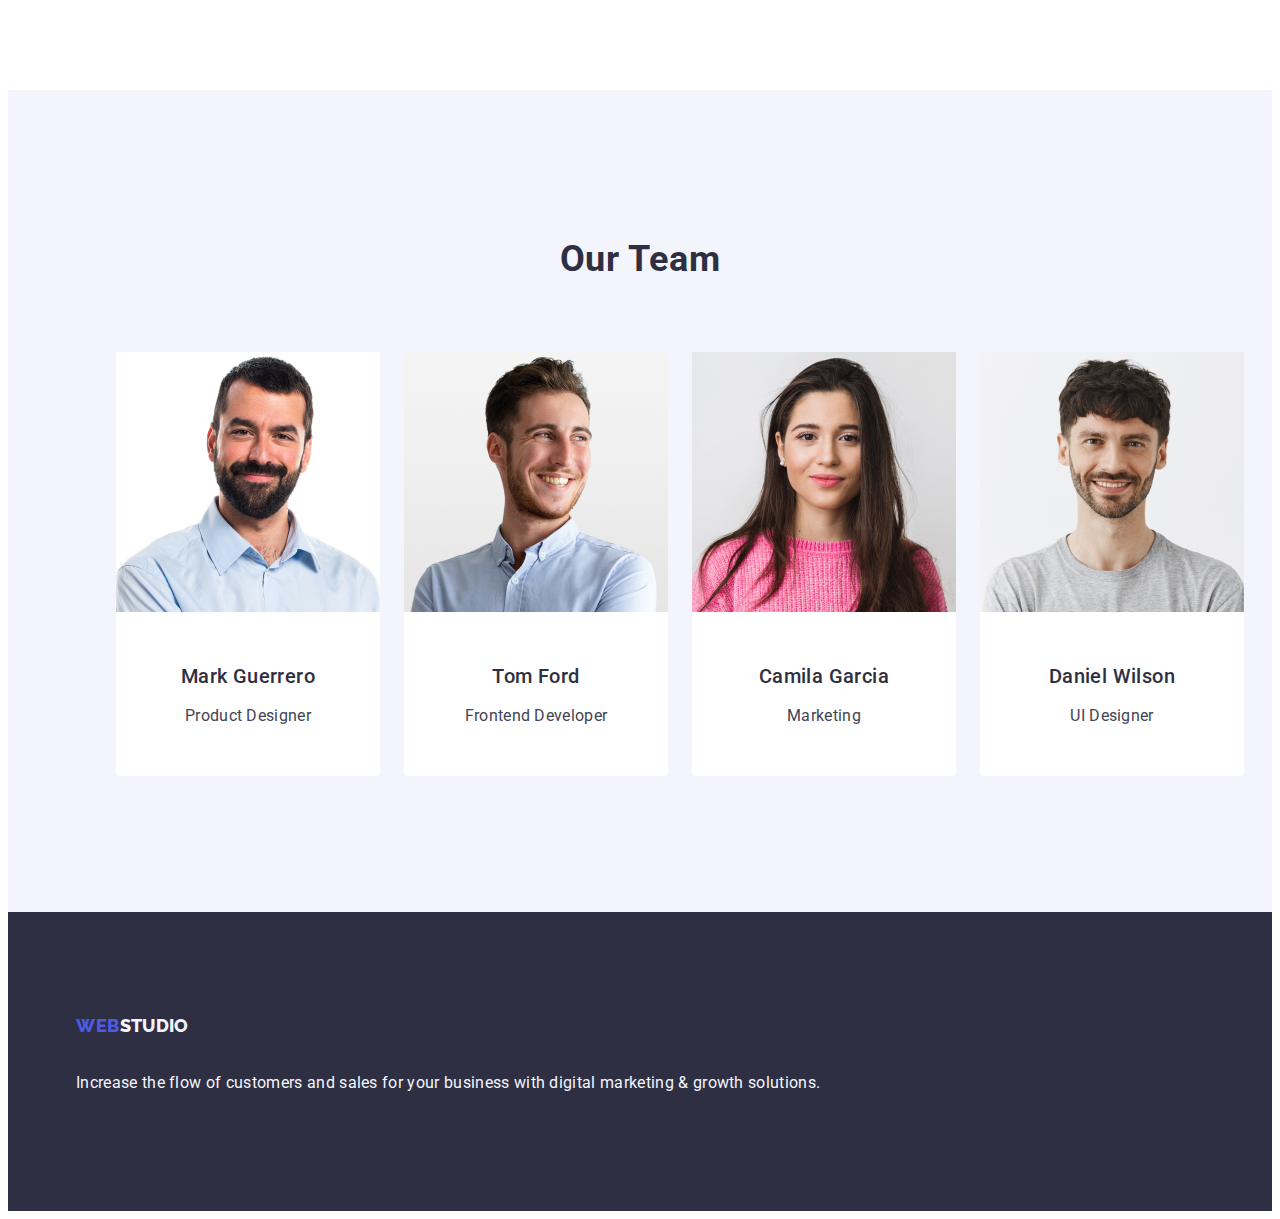
==== commit 3590cfc8: "Update index.html" ====
--- a/index.html
+++ b/index.html
@@ -84,21 +84,21 @@
                 the perfect and creative solution.
               </p>
             </li>
-            <li class="box-2-1">
+            <li class="box-two-one">
               <h3 class="main-benefits-name">Punctuality</h3>
               <p class="main-benefits-paragrafs">
                 Bring the key message to the brand's audience for the best price
                 within the shortest possible time.
               </p>
             </li>
-            <li class="box-2-1">
+            <li class="box-two-one">
               <h3 class="main-benefits-name">Diligence</h3>
               <p class="main-benefits-paragrafs">
                 Research and confirm brands that present the strongest digital
                 growth opportunities and minimize risk.
               </p>
             </li>
-            <li class="box-2-1">
+            <li class="box-two-one">
               <h3 class="main-benefits-name">Technologies</h3>
               <p class="main-benefits-paragrafs">
                 Design practice focused on digital experiences. We bring forth a
--- a/css/styles.css
+++ b/css/styles.css
@@ -250,7 +250,7 @@
   gap: 24px;
 }
 .box-two-one {
-  width: calc((100% - 72px) / 4);
+  flex-basis: calc((100% - 3 * 24px) / 4);
 }
 .box-three {
   display: flex;
@@ -282,7 +282,7 @@
   margin-right: 24px;
 }
 .box-four-one {
-  width: calc((100% - 72px) / 4);
+  flex-basis: calc((100% - 72px) / 4);
   border-radius: 0px 0px 4px 4px;
 }
 .port-box {
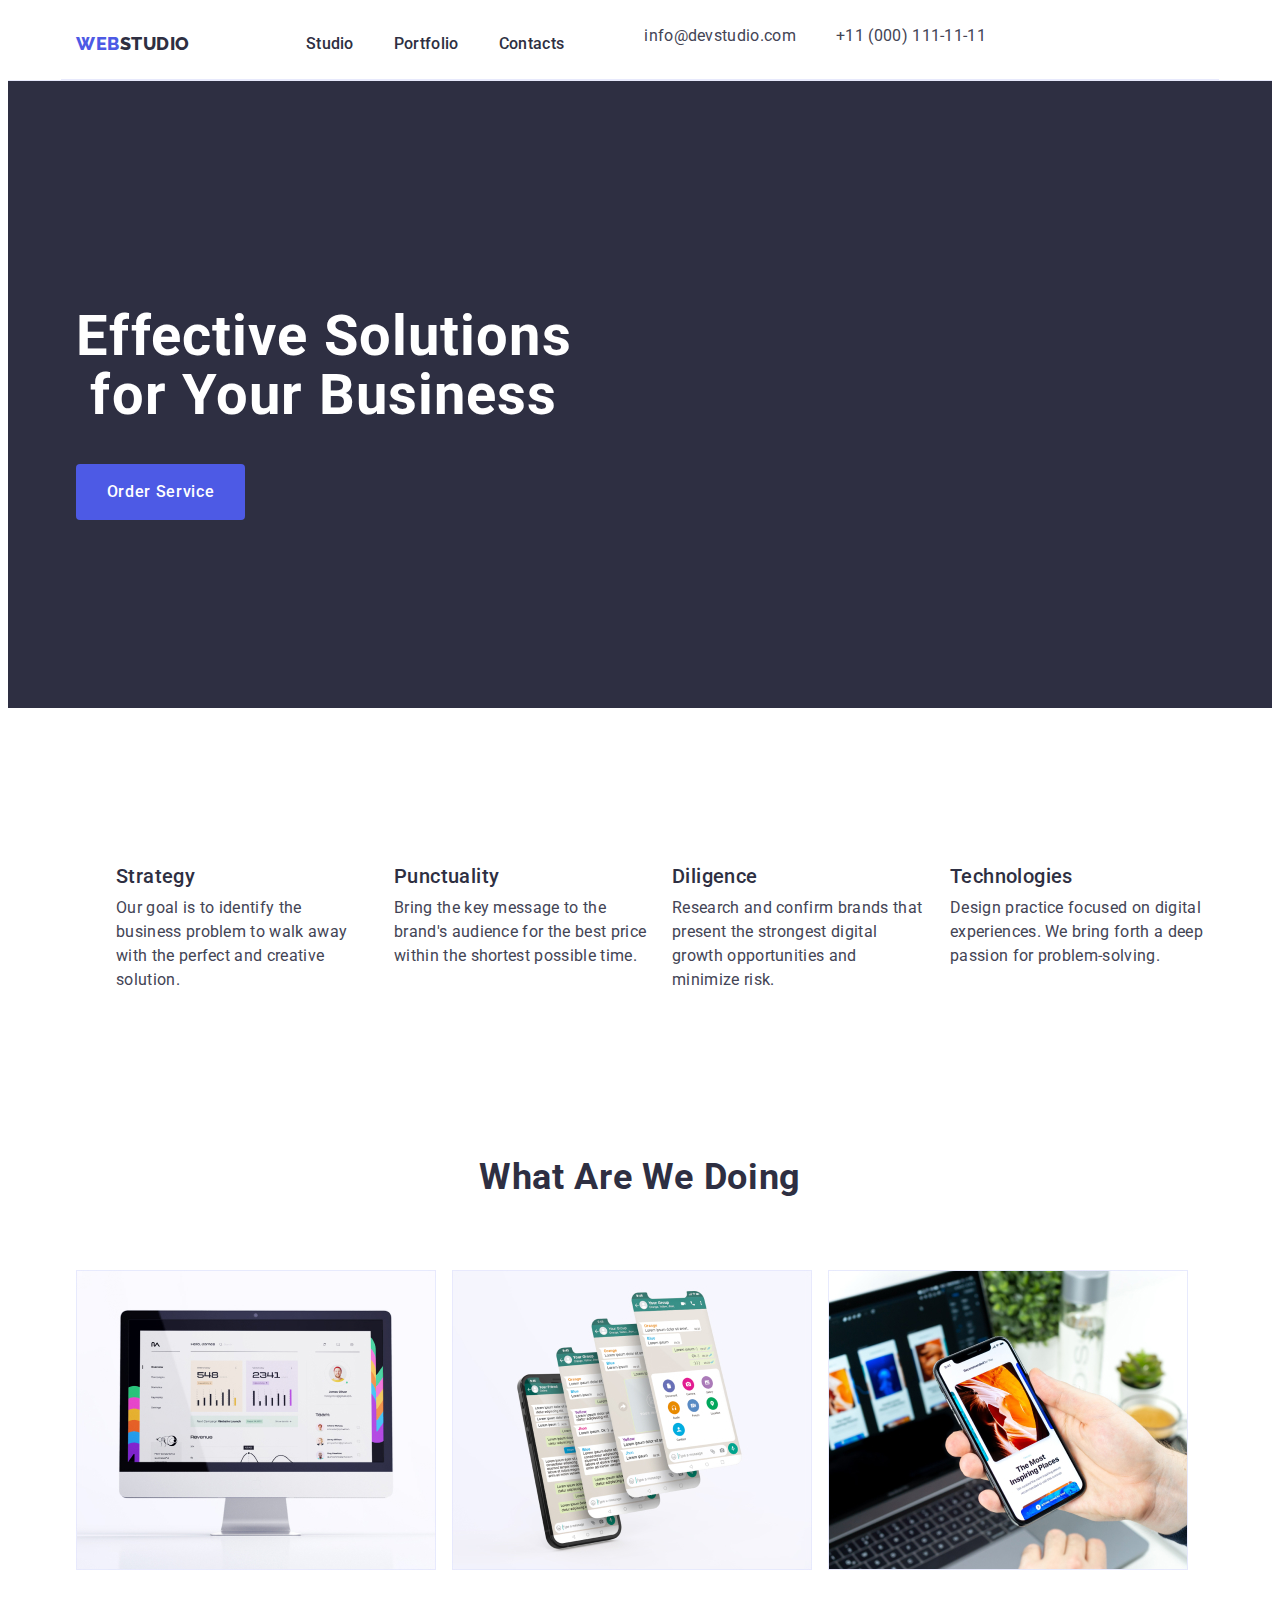
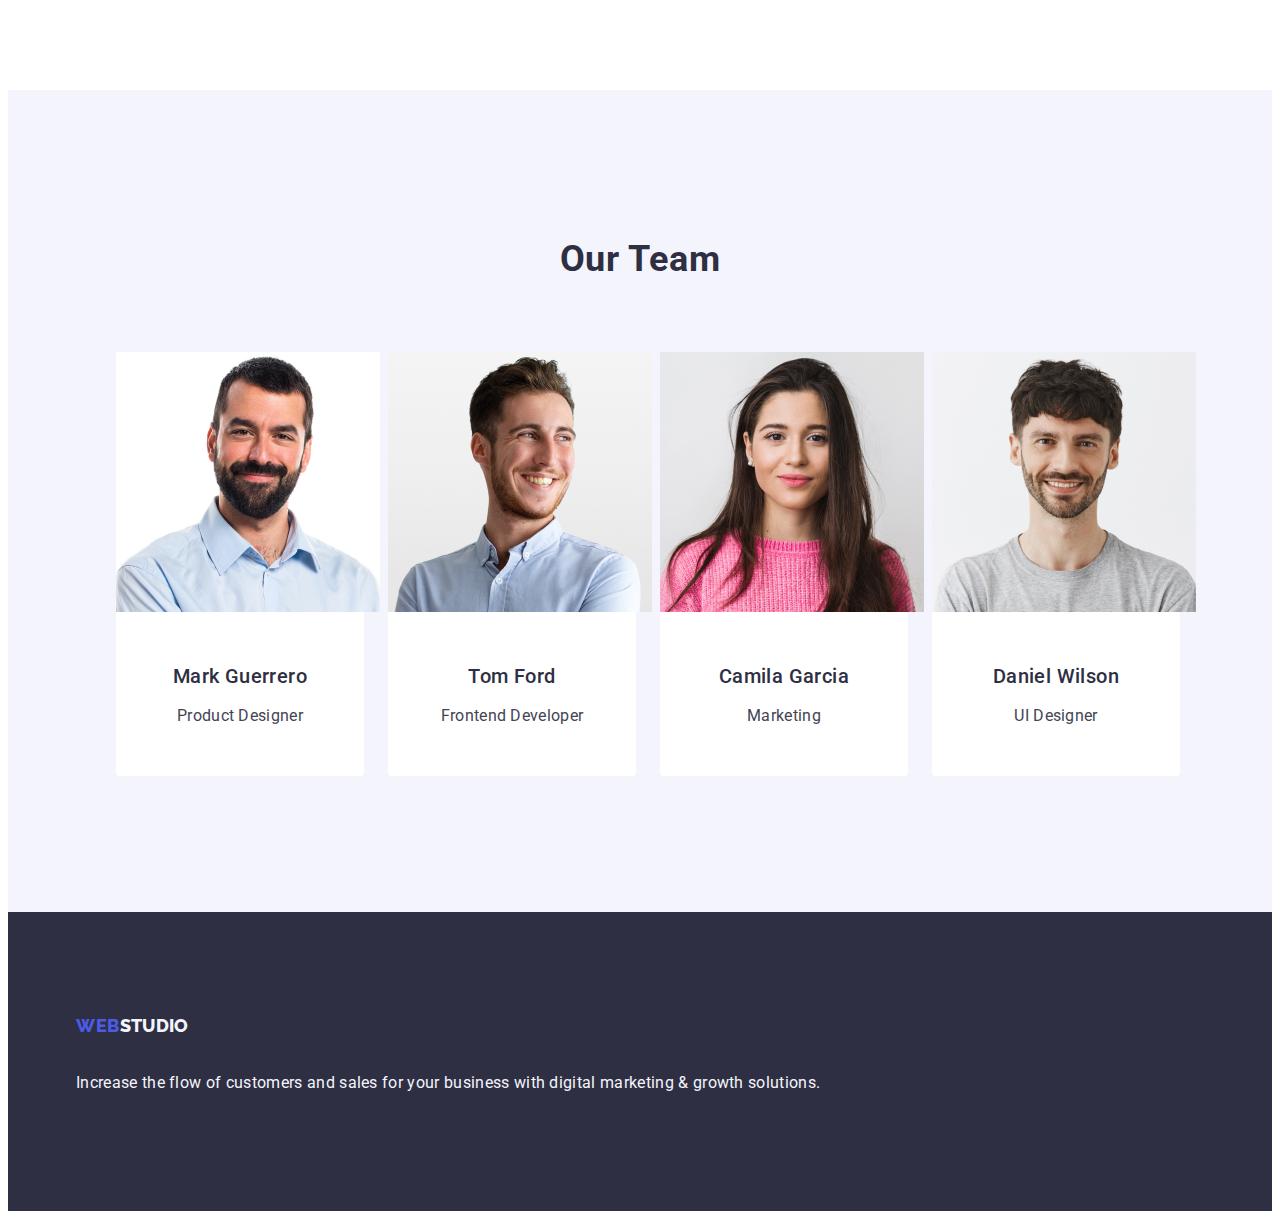
==== commit 71fb76ee: "1" ====
--- a/index.html
+++ b/index.html
@@ -143,7 +143,7 @@
         <div class="container">
           <h2 class="main-photos">Our Team</h2>
           <ul class="list box-four">
-            <li class="list backround box-four-one">
+            <li class="list backround">
               <img
                 src="./images/img.jpg"
                 alt="Mark Guerrero"
@@ -155,7 +155,7 @@
                 <p class="main-stuff-job">Product Designer</p>
               </div>
             </li>
-            <li class="list backround box-four-one">
+            <li class="list backround">
               <img
                 src="./images/img(1).jpg"
                 alt="Tom Ford"
@@ -167,7 +167,7 @@
                 <p class="main-stuff-job">Frontend Developer</p>
               </div>
             </li>
-            <li class="list backround box-four-one">
+            <li class="list backround">
               <img
                 src="./images/img(2).jpg"
                 alt="Camila Garcia"
@@ -179,7 +179,7 @@
                 <p class="main-stuff-job">Marketing</p>
               </div>
             </li>
-            <li class="list backround box-four-one">
+            <li class="list backround">
               <img
                 src="./images/img(3).jpg"
                 alt="Daniel Wilson"
--- a/css/styles.css
+++ b/css/styles.css
@@ -232,6 +232,8 @@
 }
 .backround {
   background-color: var(--primary-color-white);
+  width: calc((100% - 72px) / 4);
+  border-radius: 0px 0px 4px 4px;
 }
 .visually-hidden {
   position: absolute;
@@ -250,7 +252,7 @@
   gap: 24px;
 }
 .box-two-one {
-  flex-basis: calc((100% - 3 * 24px) / 4);
+  width: calc((100% - 72px) / 4);
 }
 .box-three {
   display: flex;
@@ -264,6 +266,8 @@
 }
 .box-three-one {
   width: calc((100% - 48px) / 3);
+  padding: 0;
+  margin: 0;
 }
 .box {
   width: 1440px;
@@ -280,10 +284,6 @@
   display: flex;
   gap: 24px;
   margin-right: 24px;
-}
-.box-four-one {
-  flex-basis: calc((100% - 72px) / 4);
-  border-radius: 0px 0px 4px 4px;
 }
 .port-box {
   display: inline-flex;
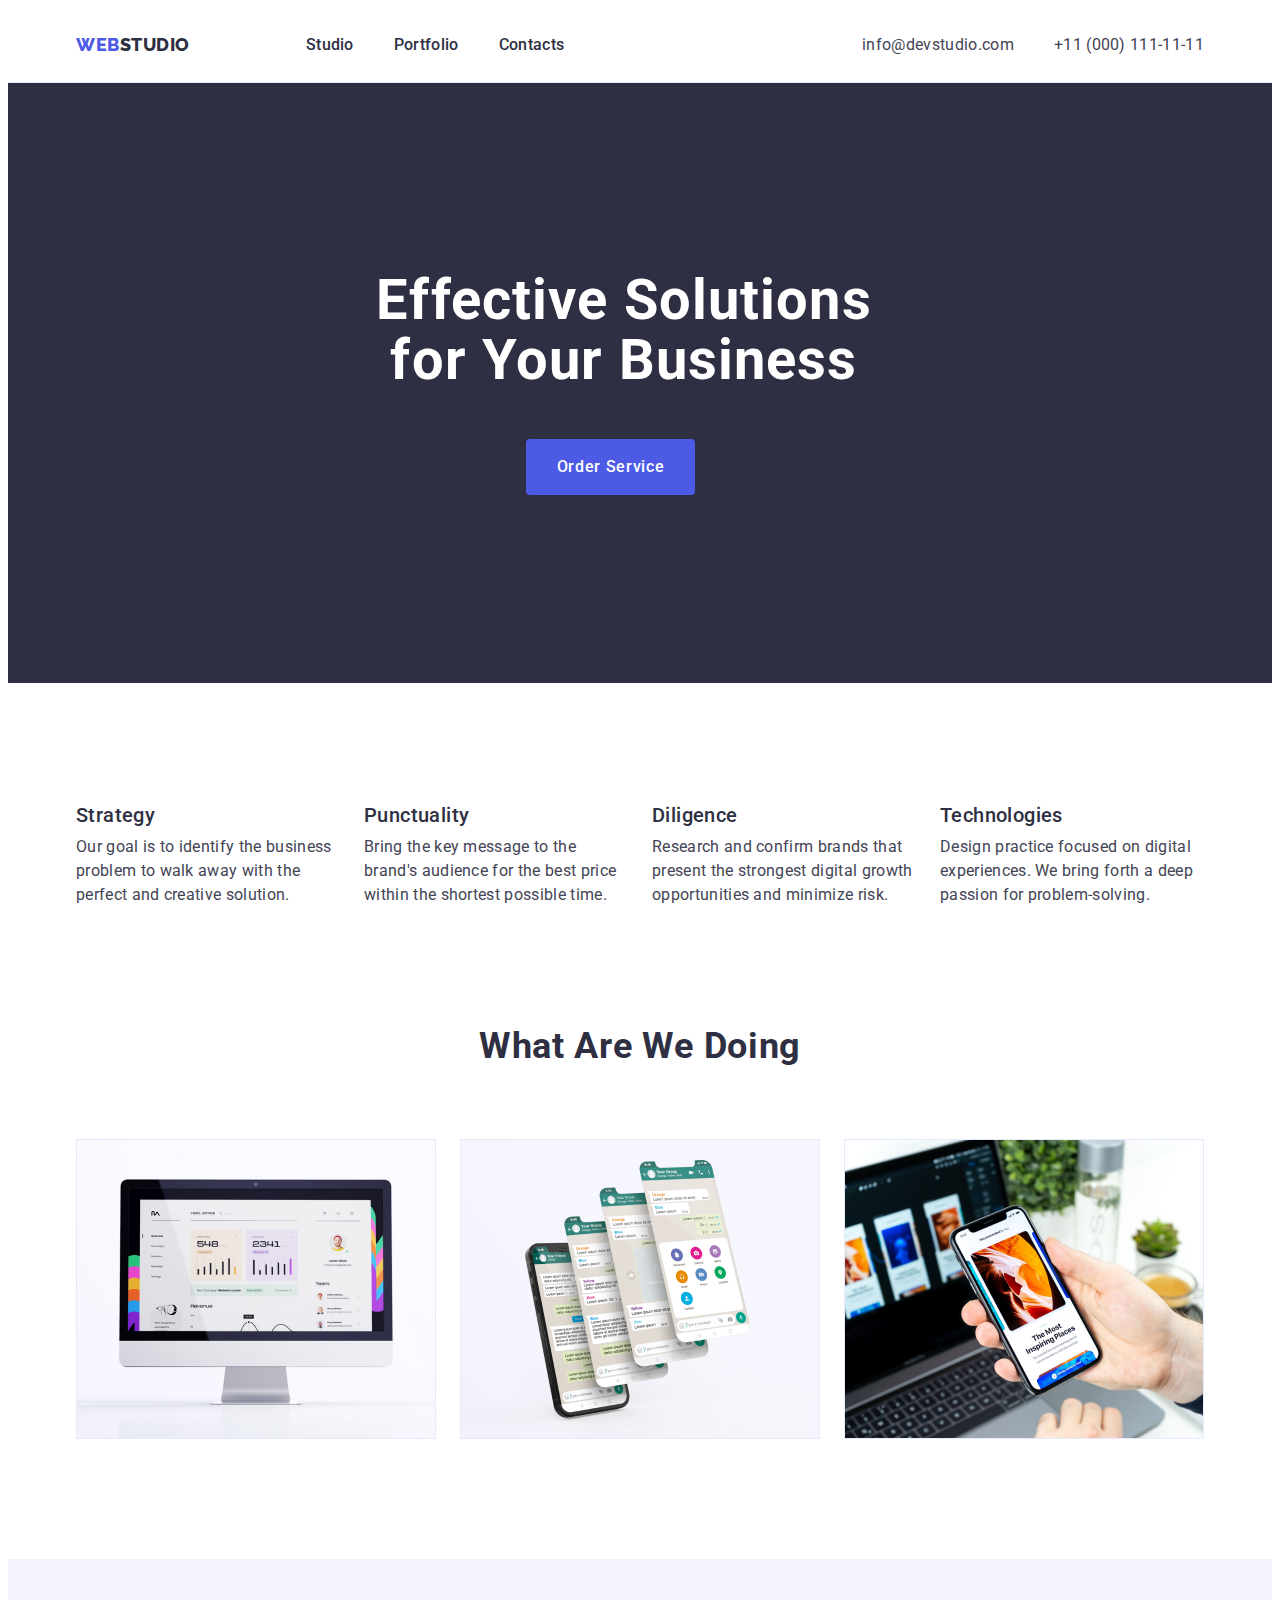
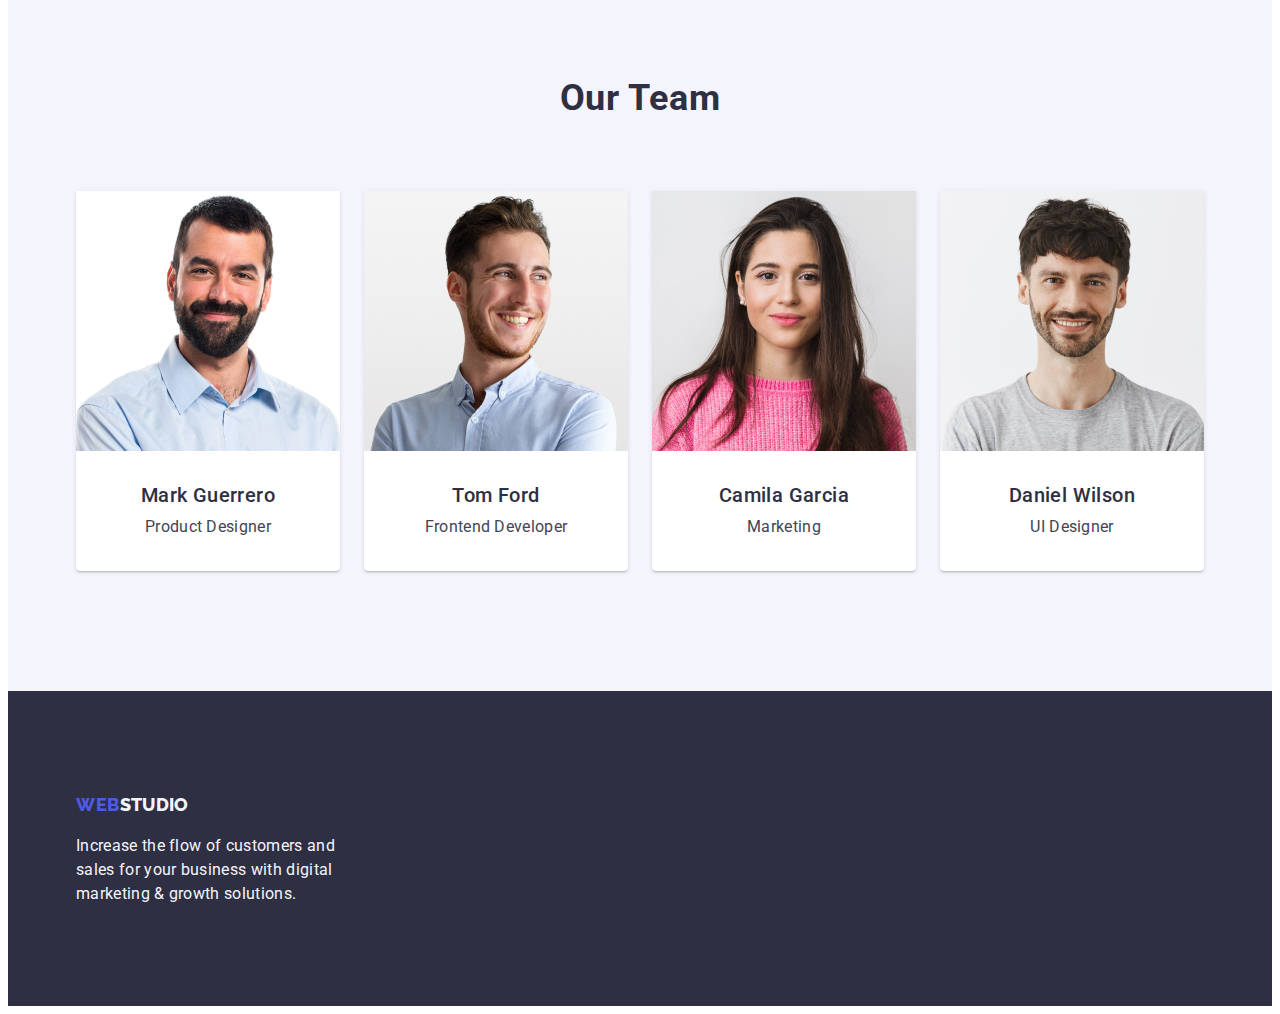
==== commit 43f673bb: "upade" ====
--- a/index.html
+++ b/index.html
@@ -21,7 +21,7 @@
     <link rel="stylesheet" href="css/styles.css" />
   </head>
   <body>
-    <header class="header">
+    <header>
       <div class="box container">
         <nav class="nav">
           <a href="./index.html" class="header-name link"
@@ -197,7 +197,7 @@
     </main>
     <footer class="footer-background footer">
       <div class="container">
-        <a href="./index.html" class="header-name foot-name link">
+        <a href="./index.html" class="foot-name link">
           Web<span class="header-name-footer list">Studio</span></a
         >
         <p class="footer-text">
--- a/css/styles.css
+++ b/css/styles.css
@@ -5,6 +5,7 @@
   --primary-blue-color: #404bbf;
   --primary-background-color: #f4f4fd;
   --primary-color-white: #ffffff;
+  --primary-por: #e7e9fc;
 }
 *,
 *::before,
@@ -21,15 +22,25 @@
 }
 .box {
   display: flex;
+  align-items: center;
+  justify-content: space-between;
 }
 .nav {
   display: flex;
   align-items: center;
+  padding: 25px 0 25px;
 }
 body {
   font-family: 'Roboto', sans-serif;
   color: var(--primary-paragraf-color);
   background-color: var(--primary-color-white);
+}
+h1,
+h2,
+h3,
+p,
+ul {
+  margin: 0;
 }
 main {
   letter-spacing: 0.02em;
@@ -44,14 +55,14 @@
   text-transform: uppercase;
   margin-right: 76px;
 }
-.header {
+header {
   border-bottom: 1px solid #e7e9fc;
 }
 .first-box {
   display: flex;
   gap: 40px;
   margin: 0;
-  margin-right: 40px;
+  justify-content: space-between;
 }
 .link {
   text-decoration: none;
@@ -86,6 +97,7 @@
   font-size: 16px;
   line-height: 1.5;
   letter-spacing: 0.02em;
+  display: block;
 }
 .header-commun:hover,
 .header-commun:focus {
@@ -108,6 +120,8 @@
   text-align: center;
   letter-spacing: 0.02em;
   max-width: 496px;
+  margin: 0;
+  margin-left: 300px;
 }
 .box-botton {
   justify-content: center;
@@ -127,6 +141,8 @@
   border: none;
   border-radius: 4px;
   text-align: center;
+  margin-left: 450px;
+  margin-top: 48px;
 }
 .main-button:hover,
 .main-button:focus {
@@ -185,6 +201,8 @@
   font-size: 16px;
   line-height: 1.5;
   letter-spacing: 0.02em;
+  max-width: 264px;
+  max-height: 72px;
 }
 .header-name-footer {
   color: var(--primary-background-color);
@@ -200,16 +218,15 @@
   letter-spacing: 0.04em;
   background-color: var(--primary-background-color);
   cursor: pointer;
-  display: flex;
   padding: 12px 24px;
-  justify-content: center;
-  align-items: center;
+  border: 1px solid var(--primary-por);
   border-radius: 4px;
 }
 .portfolio-main-button:hover,
 .portfolio-main-button:focus {
   color: var(--primary-color-white);
   background-color: var(--primary-blue-color);
+  border: 1px solid transparent;
 }
 .portfolio-main-stuff-name {
   color: var(--primary-black-color);
@@ -217,6 +234,7 @@
   font-weight: 500;
   line-height: 1.2;
   letter-spacing: 0.02em;
+  margin-bottom: 8px;
 }
 .portfolio-main-stuff-job {
   color: var(--primary-paragraf-color);
@@ -225,15 +243,25 @@
   letter-spacing: 0.02em;
 }
 .portfolio-main-list {
+  display: flex;
+  flex-wrap: wrap;
+  column-gap: 24px;
+  row-gap: 48px;
   list-style: none;
+  margin: 0;
+  padding: 0;
 }
 .image {
   text-decoration: none;
 }
 .backround {
-  background-color: var(--primary-color-white);
+  border-radius: 0px 0px 4px 4px;
+  background: var(--primary-color-white);
+  box-shadow: 0px 2px 1px 0px rgba(46, 47, 66, 0.08),
+    0px 1px 1px 0px rgba(46, 47, 66, 0.16),
+    0px 1px 6px 0px rgba(46, 47, 66, 0.08);
+  max-width: 264px;
   width: calc((100% - 72px) / 4);
-  border-radius: 0px 0px 4px 4px;
 }
 .visually-hidden {
   position: absolute;
@@ -249,6 +277,8 @@
 }
 .box-two {
   display: flex;
+  padding: 0;
+  margin: 0;
   gap: 24px;
 }
 .box-two-one {
@@ -260,21 +290,13 @@
   align-items: center;
   gap: 24px;
   margin: 0;
-  margin-right: 24px;
-
   margin-top: 72px;
 }
 .box-three-one {
   width: calc((100% - 48px) / 3);
-  padding: 0;
-  margin: 0;
 }
 .box {
-  width: 1440px;
-  height: 72px;
-  flex-shrink: 0;
-  border-bottom: 1px solid var(--cornflower, #e7e9fc);
-  background: var(--white, #fff);
+  background: var(--primary-color-white);
 }
 .box1 {
   display: flex;
@@ -282,43 +304,23 @@
 }
 .box-four {
   display: flex;
+  padding: 0;
   gap: 24px;
-  margin-right: 24px;
+  margin: 0;
 }
 .port-box {
-  display: inline-flex;
-  align-items: flex-start;
+  display: flex;
+  justify-content: center;
   gap: 24px;
-  margin-right: 427px;
-  margin-left: 427px;
-}
-.por-button {
-  display: flex;
-  padding: 12px 24px;
-  align-items: flex-start;
-  border-radius: 4px;
-  background: var(--ocean, #404bbf);
-  box-shadow: 0px 2px 2px 0px rgba(0, 0, 0, 0.12),
-    0px 2px 1px 0px rgba(0, 0, 0, 0.08), 0px 3px 1px 0px rgba(0, 0, 0, 0.1);
-}
-.port-box-2 {
-  display: flex;
-  margin: 0;
-  padding: 0;
-  margin-right: 156px;
-  margin-left: 156px;
-  margin-top: 48px;
-}
-.port-card1 {
-  display: flex;
-  width: 360px;
-  height: 420px;
-  padding-bottom: 0px;
-  flex-direction: column;
-  align-items: flex-start;
-  flex-shrink: 0;
-  border: 1px solid var(--primary-background-color);
-  background: var(--primary-color-white);
+  margin-bottom: 72px;
+}
+.port-box-two {
+  padding: 32px 16px;
+  border: 1px solid var(--primary-por);
+  border-top: none;
+}
+.port-card-one {
+  width: calc((100% - 48px) / 3);
 }
 .foot-back {
   width: 1440px;
@@ -331,6 +333,13 @@
 .foot-name {
   display: inline-block;
   margin-bottom: 16px;
+  font-family: 'Raleway', sans-serif;
+  color: var(--primary-color);
+  font-size: 18px;
+  font-weight: 800;
+  line-height: 1.17;
+  letter-spacing: 0.03em;
+  text-transform: uppercase;
 }
 .cumnt {
   display: flex;
@@ -347,3 +356,10 @@
 .name-prof {
   padding: 32px 0;
 }
+.port-sec {
+  padding: 96px 0 120px 0;
+}
+.por-bot {
+  padding: 12px 24px;
+  border: 1px solid var(--primary-background-color);
+}
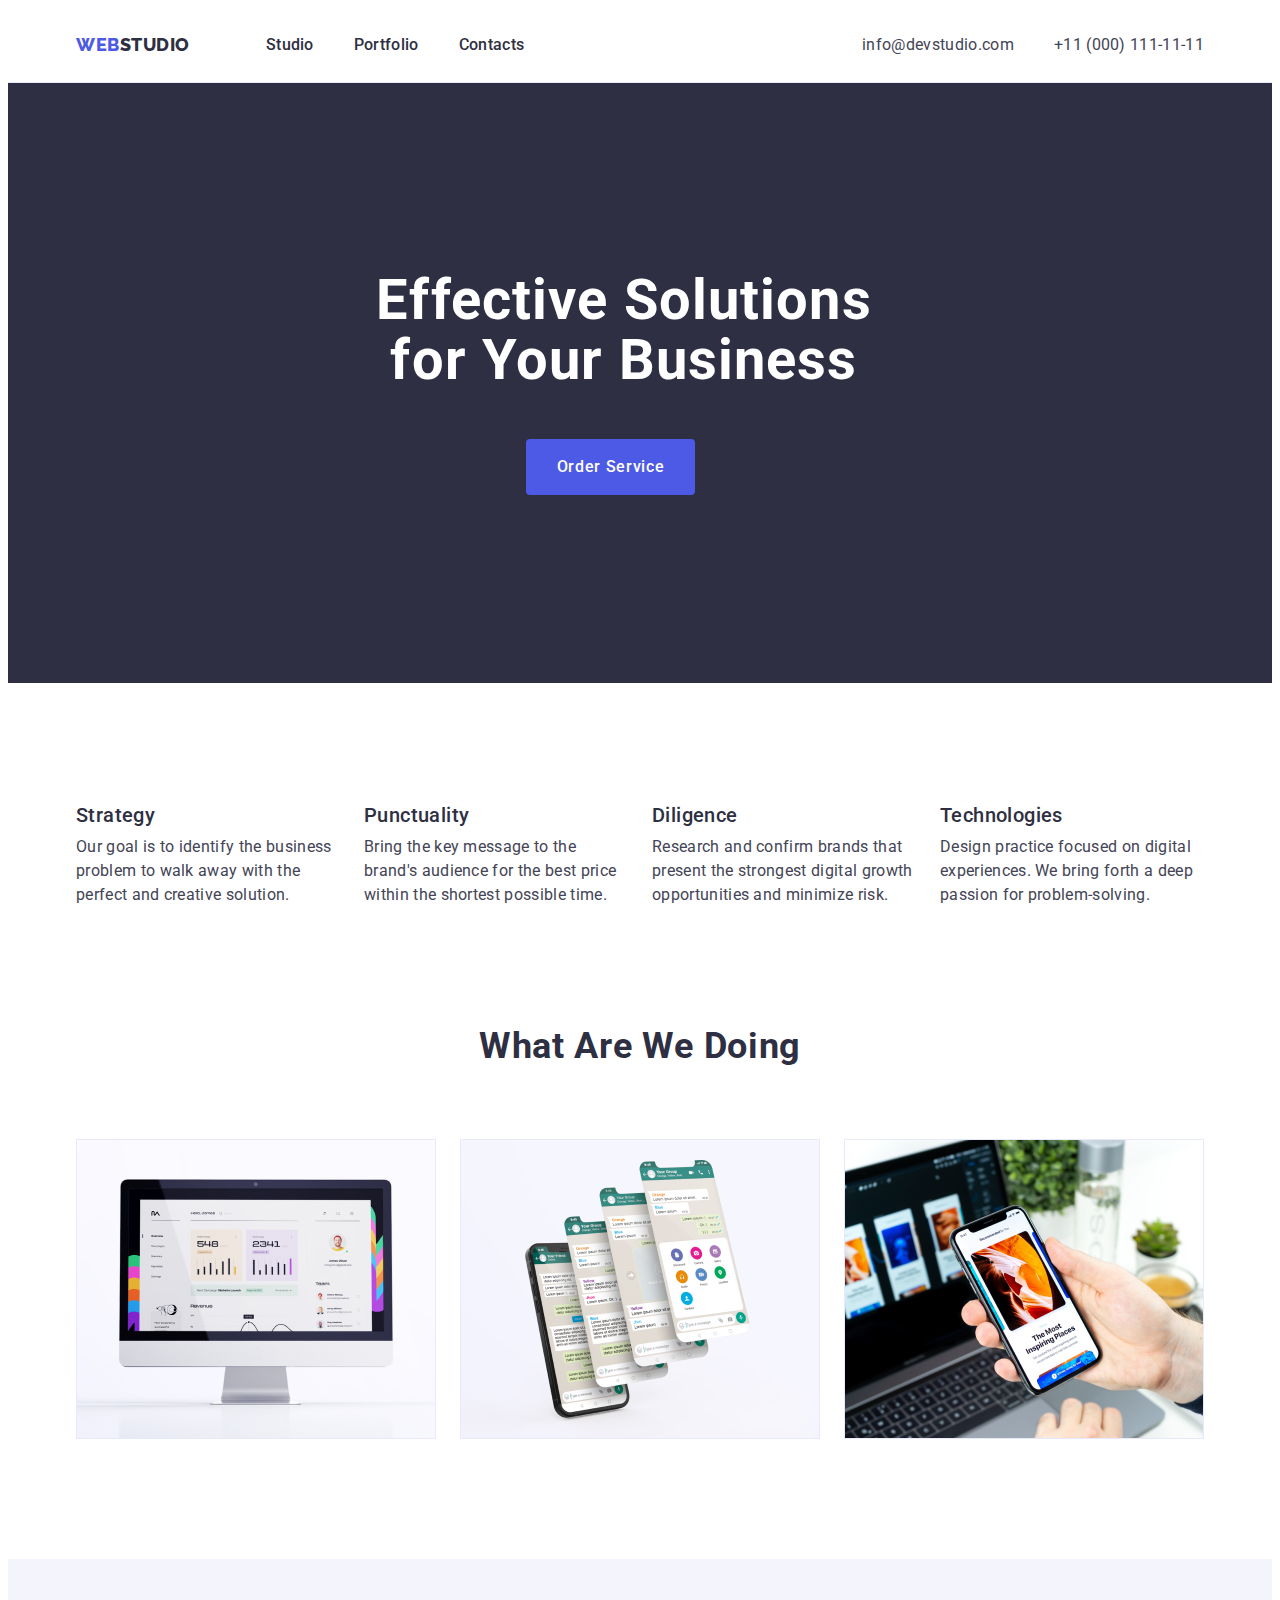
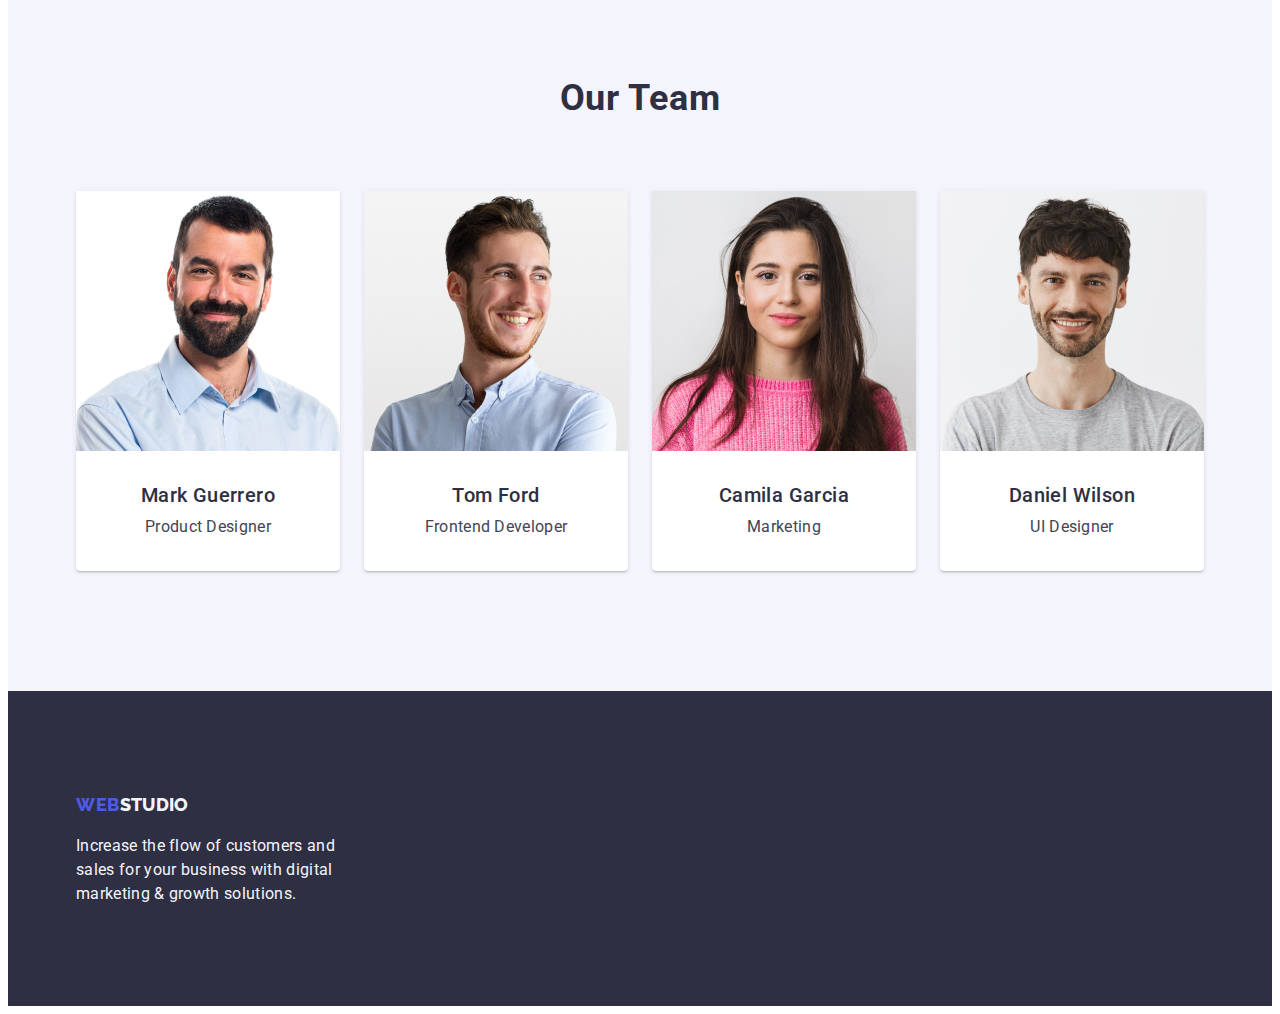
==== commit 956c0cee: "Update index.html" ====
--- a/index.html
+++ b/index.html
@@ -21,7 +21,7 @@
     <link rel="stylesheet" href="css/styles.css" />
   </head>
   <body>
-    <header>
+    <header class="header">
       <div class="box container">
         <nav class="nav">
           <a href="./index.html" class="header-name link"
--- a/css/styles.css
+++ b/css/styles.css
@@ -41,6 +41,7 @@
 p,
 ul {
   margin: 0;
+  padding: 0;
 }
 main {
   letter-spacing: 0.02em;
@@ -55,7 +56,7 @@
   text-transform: uppercase;
   margin-right: 76px;
 }
-header {
+.header {
   border-bottom: 1px solid #e7e9fc;
 }
 .first-box {
